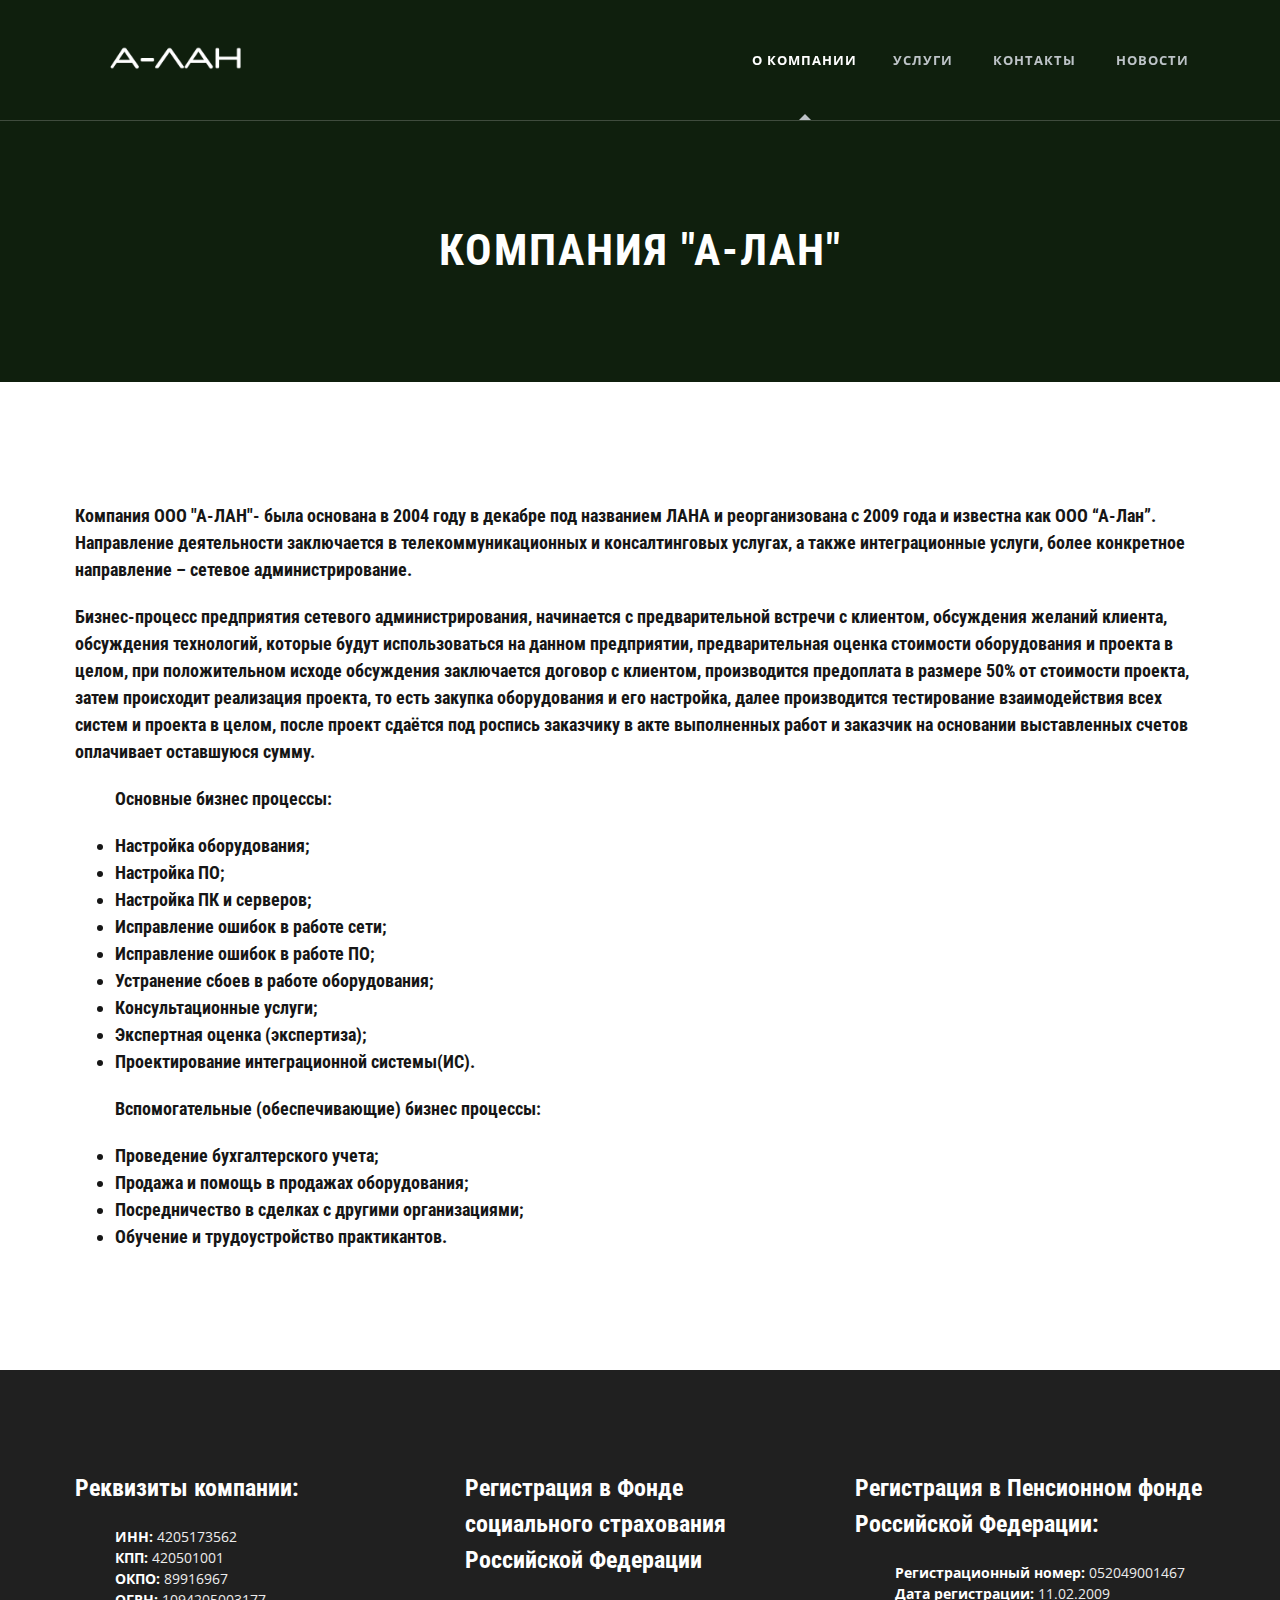
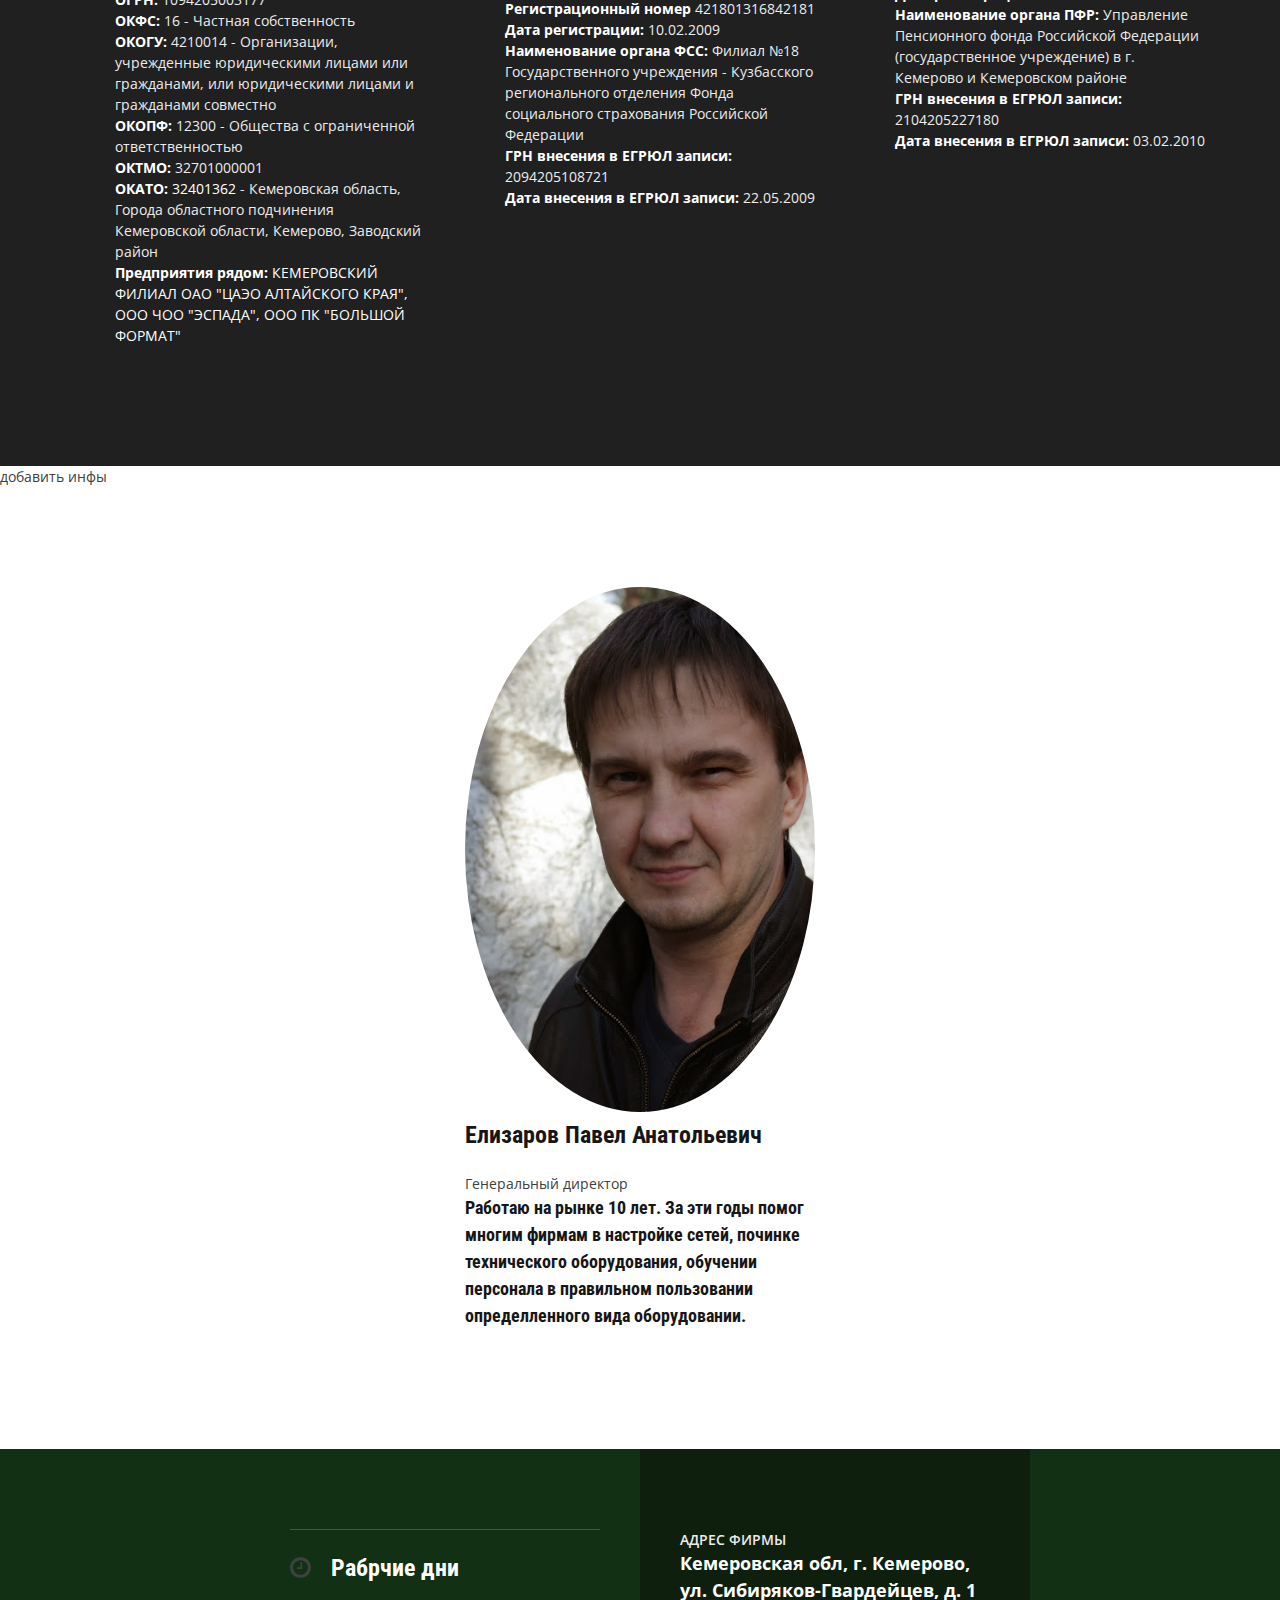
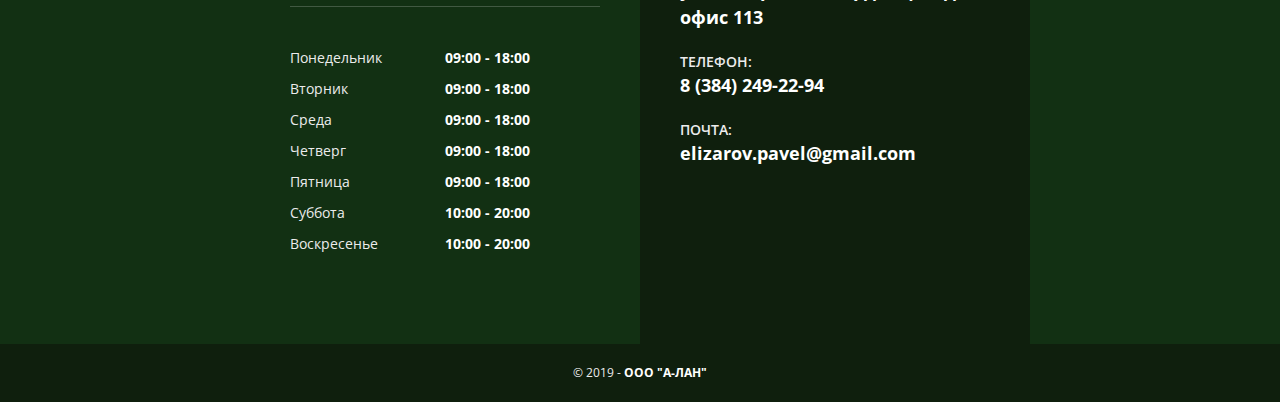
==== about-us-1.html @ 25e59c01 "init commit" ====
<!DOCTYPE html>
<html lang="en-US">
    <head>	
	
        <meta charset="utf-8">
        <title>О компании</title>
        <meta name="description" content="">
        <meta name="viewport" content="width=device-width, initial-scale=1.0, maximum-scale=1.0">
        <link rel="shortcut icon" href="favicon.ico">
        <link rel="stylesheet" href="css/main.css">
    </head>
    <body>
		
        <div class="wrapper">

            <!-- ============ Главный заголовок - СТАРТ ============ -->

            <header id="master-header">
                <div class="top-header">
                    
                    <div class="container">

                        <h1 id="logo">
                            <a href="index.html">
                                <img src="img/logo.png" alt="А-ЛАН">
                            </a>
                        </h1>

                        <!-- ============ Главная навигация - СТАРТ ============ -->

                        <a id="nav-toggle" href="#"><span></span></a>
                        <nav id="nav-menu">
                            <ul>
                                <li class="selected"><a href="about-us-1.html">О компании</a>
                                <li><a href="faq.html">Услуги</a></li>
                                <li><a href="contacts.html">Контакты</a></li>
                                <li><a href="blog.html">Новости</a></li>
                            </ul>
                        </nav>

                        <!-- ============ Главная навигация - КОНЕЦ ============ -->

                    </div>
                </div>

                <h2 id="page-title">Компания "А-ЛАН"</h2>
            </header>

            <!-- ============ Главный заголовок - КОНЕЦ ============ -->

            <div id="main">


                <!-- ============ О нас - СТАРТ ============ -->

                <div class="section">

                    <div class="content container">

                       

                        <p><h6><strong>Компания ООО "А-ЛАН"</strong>- была основана в 2004 году в декабре под названием ЛАНА и реорганизована с 2009 года и известна как ООО “А-Лан”. Направление деятельности заключается в телекоммуникационных и консалтинговых услугах, а также интеграционные услуги, более конкретное направление – сетевое администрирование.<h6></p>

                        <p>Бизнес-процесс предприятия сетевого администрирования, начинается с предварительной встречи с клиентом, обсуждения желаний клиента, обсуждения технологий, которые будут использоваться на данном предприятии, предварительная оценка стоимости оборудования и проекта в целом, при положительном исходе обсуждения заключается договор с клиентом, производится предоплата в размере 50% от стоимости проекта, затем происходит реализация проекта, то есть  закупка оборудования и его настройка, далее производится тестирование взаимодействия всех систем и проекта в целом, после проект сдаётся под роспись заказчику в акте выполненных работ и заказчик на основании выставленных счетов оплачивает оставшуюся сумму.
							
							<ul>
							<p>Основные бизнес процессы:</p>
							<li>Настройка оборудования;</li>
							<li>Настройка ПО;</li>
							<li>Настройка ПК и серверов;</li>
							<li>Исправление ошибок в работе сети;</li>
							<li>Исправление ошибок в работе ПО;</li>
							<li>Устранение сбоев в работе оборудования;</li>
							<li>Консультационные услуги;</li>
							<li>Экспертная оценка (экспертиза);</li>
							<li>Проектирование интеграционной системы(ИС).</li>
							</ul>
							<ul>
							<p>Вспомогательные (обеспечивающие) бизнес процессы:</p>
							<li>Проведение бухгалтерского учета;</li>
							<li>Продажа и помощь в продажах оборудования;</li>
							<li>Посредничество в сделках с другими организациями;</li>
							<li>Обучение и трудоустройство практикантов.</li>
							</ul>
						</p>

                    </div>

                </div>

                <!-- ============ О нас - КОНЕЦ ============ -->

                <!-- ============ Другая информация - СТАРТ ============ -->

                <div class="section dark">

                    <div class="content container">

                        <div class="row">
                            <div class="col-md-4 bg-glyph diamond">
                                <h3>Реквизиты компании:</h3>
								<ul  style = "list-style-type:none">
								<li><strong>ИНН:</strong> 4205173562</li>
								<li><strong>КПП:</strong> 420501001</li>
								<li><span title='Общероссийский Классификатор Предприятий и Организаций'><strong>ОКПО:</strong></span> 89916967</li>
								<li><span title='Основной государственный регистрационный номер'><strong>ОГРН:</strong></span> 1094205003177</li>
								<li><span title='Общероссийский классификатор форм собственности'><strong>ОКФС:</strong></span> 16 - Частная собственность</li>
								<li><i title='Общероссийский классификатор органов государственной власти и управления'><strong>ОКОГУ:</strong></i> 4210014 - Организации, учрежденные юридическими лицами или гражданами, или юридическими лицами и гражданами совместно</li>
								<li><i title='Общероссийский классификатор организационно-правовых форм'><strong>ОКОПФ:</strong></i> 12300 - Общества с ограниченной ответственностью</li>
								<li><i title='Общероссийский классификатор территорий муниципальных образований'><strong>ОКТМО:</strong></i> 32701000001</li>
								<li><span title='Общероссийский классификатор объектов административно-территориального деления'><strong>ОКАТО:</strong></span> <a href="https://www.list-org.com/list?okato=32401362">32401362</a> - Кемеровская область, Города областного подчинения Кемеровской области, Кемерово, Заводский район</li>
								<li><strong>Предприятия рядом:</strong> <a href="https://www.list-org.com/company/4552269">КЕМЕРОВСКИЙ ФИЛИАЛ ОАО "ЦАЭО АЛТАЙСКОГО КРАЯ", ООО ЧОО "ЭСПАДА", ООО ПК "БОЛЬШОЙ ФОРМАТ"</a></li>
								</ul>
                            </div>
                            <div class="col-md-4 bg-glyph arrows">
                                <h3>Регистрация в Фонде социального страхования Российской Федерации</h3>
                                <ul  style = "list-style-type:none">
								<li><strong>Регистрационный номер</strong> 421801316842181</li>
								<li><strong>Дата регистрации:</strong> 10.02.2009</li>
								<li><strong>Наименование органа ФСС:</strong> Филиал №18 Государственного учреждения - Кузбасского регионального отделения Фонда социального страхования Российской Федерации</li>
								<li><strong>ГРН внесения в ЕГРЮЛ записи:</strong> 2094205108721</li>
								<li><strong>Дата внесения в ЕГРЮЛ записи:</strong> 22.05.2009</li>
								</ul>
                            </div>
                            <div class="col-md-4 bg-glyph bones">
                                <h3>Регистрация в Пенсионном фонде Российской Федерации:</h3>
                                <ul  style = "list-style-type:none">
								<li><strong>Регистрационный номер:</strong> 052049001467</li>
								<li><strong>Дата регистрации:</strong> 11.02.2009</li>
								<li><strong>Наименование органа ПФР:</strong> Управление Пенсионного фонда Российской Федерации (государственное учреждение) в г. Кемерово и Кемеровском районе</li>
								<li><strong>ГРН внесения в ЕГРЮЛ записи:</strong> 2104205227180</li>
								<li><strong>Дата внесения в ЕГРЮЛ записи:</strong> 03.02.2010</li>
								</ul>
                            </div>
                        </div>

                    </div>

                </div>

                <!-- ============ Другая информация - КОНЕЦ ============ -->

                <!-- ============ Наши работники - СТАРТ ============ -->
				добавить инфы

                <div class="section">

                    <div class="content container">

                        <div class="row">
						
							<div class="col-md-4 artist">

                                <img class="rounded"  >

                                <h3 class="artist-name"></h3>
                                <div class="artist-role"></div>
                                <div class="artist-info"></div>

                            </div>

                            <div class="col-md-4 artist">

                                <img class="rounded" src="img/user1.jpg" alt="Tattoo Artist B">

                                <h3 class="artist-name">Елизаров Павел Анатольевич</h3>
                                <div class="artist-role">Генеральный директор</div>
                                <div class="artist-info"><h6>Работаю на рынке 10 лет. За эти годы помог многим фирмам в настройке сетей, починке технического оборудования, обучении персонала в правильном пользовании определленного вида оборудовании.<h6></div>
                            </div>
							
							<div class="col-md-4 artist">

                                <img class="rounded" >

                                <h3 class="artist-name"></h3>
                                <div class="artist-role"></div>
                                <div class="artist-info"></div>

                            </div>
							
                        </div>

                    </div>

                </div>
				

                <!-- ============ Наши работники - КОНЕЦ ============ -->

            </div>

            <!-- ============ Нижний колонтитул - СТАРТ ============ -->

            <footer class="dark">

                <div class="container">

                    <div class="row">

                        <div class="footer-col col-md-4 col-sm-6">

                            <h3 class="focus-title"><i class="fa fa-clock-o"></i>Рабрчие дни</h3>
                            <dl class="working-days">
                                <dt>Понедельник</dt>
                                <dd>09:00 - 18:00</dd>
                                <dt>Вторник</dt>
                                <dd>09:00 - 18:00</dd>
                                <dt>Среда</dt>
                                <dd>09:00 - 18:00</dd>
                                <dt>Четверг</dt>
                                <dd>09:00 - 18:00</dd>
                                <dt>Пятница</dt>
                                <dd>09:00 - 18:00</dd>
                                <dt>Суббота</dt>
                                <dd>10:00 - 20:00</dd>
                                <dt>Воскресенье</dt>
                                <dd>10:00 - 20:00</dd>
                            </dl>

                        </div>

                        <div class="footer-col footer-contacts col-md-4 col-sm-12">

                            <div class="contact-item"><span>АДРЕС ФИРМЫ</span> <strong>Кемеровская обл, г. Кемерово, ул. Сибиряков-Гвардейцев, д. 1 офис 113</strong></div>
                            <div class="contact-item"><span>ТЕЛЕФОН:</span> <strong>8 (384) 249-22-94</strong></div>
							<div class="contact-item"><span>ПОЧТА:</span><strong>elizarov.pavel@gmail.com</strong></div>
                            <!--<span class="contact"><i class="fa fa-envelope"></i>Email: <a href="mailto:email@domain.com"><strong>email@domain.com</strong></a></span>-->
                            <div class="contact-item">
							</div>

                        </div>

                    </div>

                </div>

                <div class="copyright">
                    &copy; 2019 - <strong>ООО "А-ЛАН"</strong>
                </div>

            </footer>
			
            <!-- ============ Нижний колонтитул - КОНЕЦ ============ -->
			
        </div>
		
        <script src="js/jquery.min.js"></script>
        <script src="js/common.js"></script>
        <script src="js/config.js"></script>
        <script src="js/main.js"></script>

    </body>
</html>
---- css/main.css ----
/*--------------------------------------------------------------
    ОГЛАВЛЕНИЕ:
----------------------------------------------------------------

    1.0 - Шрифты Google
    2.0 - Шрифт Awesome 4.4.0
    3.0 - Система Сетки Boostrap
    4.0 - Сброс
    5.0 - Вспомогательные Классы
    6.0 - Заголовки
    7.0 - Главный упаковщик
    8.0 - Главный заголовок
    9.0 - Главная Навигации
        9.1 - Мобильная навигация
    10.0 - Раздел
        10.1 - Заголовок раздела
    12.0 - Портфолио
        12.1 - Портфольные фильтры
    13.0 - Призыв к действию 
    14.0 - Журнал / Блог
        14.1 - События
    15.0 - боковая панель
    16.0 - нумерация страниц
    17.0 - Форма
        17.1 - Пользовательский флажок
        17.2 - Пользовательский переключатель
        17.3 - Пользовательский переключатель с изображением
        17.4 - Custom Dropdown
        17.5 - Форма сообщения
        17.6 - Загрузчик форм
    18,0 - нижний колонтитул
        18.1 - Рабочие дни
    19.0 - всплывающее окно
    20.0 - Google карта
    21.0 - Элементы
        21.1 - Разделитель
        21.2 - Подпись
        21.3 - Переключить
        21.4 - Вкладки
        21,5 - кнопка
        21.6 - Список значков
        21,7 - Веха
        21.8 - Слайдер Отзывы
    22.0 - загрузчик страниц
    23.0 - Фоны
        23.1 - Глиф Фоны
    24.0 - Темнй стиль
    25.0 - Анимация отказов
    26.0 - Медиа-запросы
    27.0 - Magnific Popup CSS
    28.0 - Flexslider CSS

--------------------------------------------------------------*/


/*--------------------------------------------------------------
    1.0 - Google шрифт
--------------------------------------------------------------*/

/* Roboto Condensed */
@import url(http://fonts.googleapis.com/css?family=Roboto+Condensed:300italic,400italic,700italic,700,300,400);

/* Open Sans */
@import url(http://fonts.googleapis.com/css?family=Open+Sans:300italic,400italic,600italic,700italic,800italic,700,300,600,800,400);

/*--------------------------------------------------------------
    2.0 - Font Awesome 4.4.0
--------------------------------------------------------------*/

@import url('font-awesome.min.css');

/*--------------------------------------------------------------
    3.0 - Boostrap Grid System
--------------------------------------------------------------*/

@import url('bootstrap.min.css');

/*--------------------------------------------------------------
    4.0 - Reset
--------------------------------------------------------------*/
*,
*:before,
*:after {
  -moz-box-sizing: border-box;
  -webkit-box-sizing: border-box;
  box-sizing: border-box;
}

html, body, div, span, applet, object, iframe,
h1, h2, h3, h4, h5, h6, p, blockquote, pre,
a, abbr, acronym, address, big, cite, code,
del, dfn, em, img, ins, kbd, q, s, samp,
small, strike, strong, sub, sup, tt, var,
b, u, i, center,
dl, dt, dd, ol, ul, li,
fieldset, form, label, legend,
table, caption, tbody, tfoot, thead, tr, th, td,
article, aside, canvas, details, embed,
figure, figcaption, footer, header, hgroup,
menu, nav, output, ruby, section, summary,
time, mark, audio, video {
    margin: 0;
    padding: 0;
    border: 0;
    font: inherit;
    vertical-align: baseline;
}

article,
aside,
details,
figcaption,
figure,
footer,
header,
hgroup,
main,
nav,
section,
summary {
    display: block;
}

audio,
canvas,
video {
    display: inline-block;
}

audio:not([controls]) {
    display: none;
    height: 0;
}

[hidden] {
    display: none;
}

html,
button,
input,
select,
textarea {
    color: #404040;
}

html,
body {
    height: 100%
}

html {
    font-family: 'Open Sans', sans-serif;
    font-size: 100%;
    -ms-text-size-adjust: 100%;
    -webkit-text-size-adjust: 100%;
    text-rendering: optimizeLegibility;
    -webkit-font-smoothing: antialiased;
    -moz-osx-font-smoothing: grayscale;
}

body {
    font-size: 14px;
    line-height: 1.5;
}

body.open {
    overflow: hidden;
}

img {
    max-width: 100%;
}

textarea {
    resize: vertical;
}

b,
strong {
    color: #161616;
    font-weight: bold;
}

em {
    font-style: italic;
}

p {
    margin: 0 0 20px 0;
}

pre,
dl,
ol,
ul {
    margin: 20px 0;
}

dd {
    margin-left: 40px;
}

ol,
ul {
    padding-left: 40px;
}

q,
blockquote {
    quotes: none;
    margin: 20px 40px 20px 20px;
    padding-left: 20px;
    color: #161616;
    font-size: 16px;
    border-left: 5px solid #BDC3C7;
}

blockquote:before, blockquote:after,
q:before, q:after {
    content: '';
    content: none;
}

table {
    border-collapse: collapse;
    border-spacing: 0;
}

code,
kbd,
pre,
samp {
    font-family: monospace, serif;
}

pre {
    white-space: pre;
    white-space: pre-wrap;
    word-wrap: break-word;
}

small {
    font-size: 80%;
}

a {
    color: #161616;
    text-decoration: none;
    -webkit-transition: background 0.2s, color 0.2s, border-color 0.2s, padding 0.4s;
    -moz-transition: background 0.2s, color 0.2s, border-color 0.2s, padding 0.4s;
    -ms-transition: background 0.2s, color 0.2s, border-color 0.2s, padding 0.4s;
    -o-transition: background 0.2s, color 0.2s, border-color 0.2s, padding 0.4s;
    transition: background 0.2s, color 0.2s, border-color 0.2s, padding 0.4s;
}

a:hover {
    color: #404040;
}

a,
a:focus,
a:active,
a:hover {
    outline: 0;
}

a i {
    margin-right: 10px;
    -webkit-transition: color 0.2s;
    -moz-transition: color 0.2s;
    -ms-transition: color 0.2s;
    -o-transition: color 0.2s;
    transition: color 0.2s;
}

/*--------------------------------------------------------------
    5.0 - Helper Classes
--------------------------------------------------------------*/

.text-left {
  text-align: left;
}

.text-right {
  text-align: right;
}

.text-center {
  text-align: center;
}

.text-justify {
  text-align: justify;
}

.text-nowrap {
  white-space: nowrap;
}

.text-lowercase {
  text-transform: lowercase;
}

.text-uppercase {
  text-transform: uppercase;
}

.text-capitalize {
  text-transform: capitalize;
}

.align-left {
    display: inline-block;
    float: left;
    margin-right: 20px;
}

.align-right {
    display: inline-block;
    float: right;
    margin-left: 20px;
}

.align-center {
    clear: both;
    display: block;
    margin: 0 auto;
}

.rounded {
    border-radius: 50%;
}

.no-margin {
    margin-top: 0 !important;
    margin-bottom: 0 !important;
}

.no-padding {
    padding-top: 0 !important;
    padding-bottom: 0 !important;
}

.clear:before,
.clear:after {
    content: '';
    display: table;
}

.clear:after {
    clear: both;
}

/*--------------------------------------------------------------
    6.0 - Headings
--------------------------------------------------------------*/

h1,
h2,
h3,
h4,
h5,
h6 {
    margin-bottom: 20px;
    color: #161616;
    font-family: 'Roboto Condensed', sans-serif;
    font-weight: bold;
}

h1 {
    font-size: 34px;
    line-height: 1.3;
}

h2 {
    font-size: 28px;
    line-height: 1.4;
}

h3 {
    font-size: 24px;
}

h4 {
    font-size: 22px;
}

h5 {
    font-size: 20px;
}

h6 {
    font-size: 18px;
}

h1 span,
h2 span,
h3 span,
h4 span,
h5 span {
    font-weight: 300;
}

h1 i,
h2 i,
h3 i,
h4 i,
h5 i,
h6 i {
    margin-right: 20px;
    color: #BDC3C7;
    font-weight: normal;
}

.focus-title {
    margin-top: 40px;
    margin-bottom: 40px;
    padding: 20px 0;
    border-top: 1px solid #eeeeee;
    border-bottom: 1px solid #eeeeee;
}

.focus-title:first-child {
    margin-top: 0;
}

/*--------------------------------------------------------------
    7.0 - Main Wrapper
--------------------------------------------------------------*/

.wrapper {
    height: 100%;
}

/*--------------------------------------------------------------
    8.0 - Main Header
--------------------------------------------------------------*/

#master-header {
    position: relative;
    background-color: #0f1f0d;
    text-align: center;
    z-index: 10;
}

#master-header * {
    color: #ffffff;
}

#master-header.full-screen {
    height: 100%
}

.top-header {
    position: fixed;
    top: 0;
    left: 0;
    width: 100%;
    border-bottom: 1px solid rgba(255,255,255,0.2);
    z-index: 1;
}

.sticky .top-header {
    background-color: #0f1f0d;
    border: 0;
    box-shadow: 0 3px 3px rgba(0,0,0,0.3);
    -webkit-transition: background 0.4s;
    -moz-transition: background 0.4s;
    -ms-transition: background 0.4s;
    -o-transition: background 0.4s;
    transition: background 0.4s;
}

.top-header > .container  {
    position: relative;
    height: 120px;
    line-height: 120px;
    -webkit-transition: height 0.6s, line-height 0.6s;
    -moz-transition: height 0.6s, line-height 0.6s;
    -ms-transition: height 0.6s, line-height 0.6s;
    -o-transition: height 0.6s, line-height 0.6s;
    transition: height 0.6s, line-height 0.6s;
}

.sticky .top-header > .container  {
    height: 80px;
    line-height: 80px;
}

#brand {
    position: absolute;
    top: 50%;
    left: 0;
    padding: 40px;
    width: 100%;
    -webkit-transform: translateY(-50%);
    -moz-transform: translateY(-50%);
    -ms-transform: translateY(-50%);
    -o-transform: translateY(-50%);
    transform: translateY(-50%);
}

#logo {
    float: left;
    margin: 30px 0;
    height: 60px;
    line-height: 1;
    -webkit-transition: margin 0.6s, height 0.6s;
    -moz-transition: margin 0.6s, height 0.6s;
    -ms-transition: margin 0.6s, height 0.6s;
    -o-transition: margin 0.6s, height 0.6s;
    transition: margin 0.6s, height 0.6s;
}

.sticky #logo {
    margin: 15px 0;
    height: 50px;
}

.full-screen #logo,
.sticky .full-screen #logo {
    float: none;
    margin: 0;
    height: auto;
}

#logo * {
    height: 100%;
}

.full-screen #logo * {
    height: auto;
}

#brand .info {
    display: inline-block;
    margin-top: 40px;
    padding-top: 40px;
    border-top: 1px solid rgba(255,255,255,0.2);
}

#brand .info > * {
    display: inline-block;
    vertical-align: middle;
}

#brand .info span {
    margin: 0 20px;
    font-weight: 700;
    font-size: 13px;
    letter-spacing: 2px;
    text-transform: uppercase;
}

#page-title {
    margin-bottom: 0;
    padding: 220px 20px 100px 20px;
    font-size: 44px;
    font-weight: bold;
    letter-spacing: 2px;
    text-transform: uppercase;
    background-repeat: no-repeat;
    background-position: center 160px;
}

.header-meta {
    position: relative;
    top: -50px;
    padding: 50px 20px 0 20px;
    font-size: 20px;
}

.header-meta:before {
    position: absolute;
    top: 0;
    left: 50%;
    margin-left: -50px;
    width: 100px;
    height: 1px;
    background-color: rgba(255,255,255,0.2);
    content: '';
}

#master-header .btn {
    position: absolute;
    bottom: 0;
    left: 50%;
    -webkit-transform: translateX(-50%) translateY(50%);
    -moz-transform: translateX(-50%) translateY(50%);
    -ms-transform: translateX(-50%) translateY(50%);
    -o-transform: translateX(-50%) translateY(50%);
    transform: translateX(-50%) translateY(50%);
}

#media-container {
    position: absolute;
    top: 0;
    right: 0;
    bottom: 0;
    left: 0;
    overflow: hidden;
    z-index: -101;
}

#video-background {
    position: absolute;
    top: 50%;
    left: 50%;
    min-width: 100%;
    min-height: 100%;
    width: auto;
    height: auto;
    -webkit-transform: translateX(-50%) translateY(-50%);
    transform: translateX(-50%) translateY(-50%);
    background-size: cover;
}

/*--------------------------------------------------------------
    9.0 - Main Navigation
--------------------------------------------------------------*/

#nav-menu {
    float: right;
    text-transform: uppercase;
    -webkit-transition: padding 0.4s;
    -moz-transition: padding 0.4s;
    -ms-transition: padding 0.4s;
    -o-transition: padding 0.4s;
    transition: padding 0.4s;
    -webkit-transform: translateZ(0);
}

.full-screen #nav-menu {
    float: none;
}

#nav-menu ul {
    list-style: none;
    margin: 0;
    padding: 0;
}

#nav-menu li {
    position: relative;
}

#nav-menu > ul > li {
    display: inline-block;
    margin-right: -4px;
}

#nav-menu ul a {
    position: relative;
    display: block;
    padding: 0 20px;
    color: #BDC3C7;
    font-size: 13px;
    font-weight: 700;
    letter-spacing: 1px;
}

#nav-menu li.selected > a,
#nav-menu ul a:hover {
    color: #ffffff;
}

#nav-menu > ul > li.selected > a:after,
#nav-menu ul a:hover:after {
    position: absolute;
    bottom: 0;
    left: 50%;
    margin-left: -6px;
    width: 0;
    height: 0;
    border-style: solid;
    border-width: 0 6px 6px 6px;
    border-color: transparent;
    content: '';
    z-index: -1;
}

#nav-menu > ul > li.selected > a:after{
    border-bottom-color: #BDC3C7;
}

#nav-menu ul a:hover:after {
   border-bottom-color: #ffffff;
}

#nav-menu ul ul li {
    width: 250px;
}

#nav-menu ul ul a {
    padding: 15px 20px;
    color: #404040;
    font-size: 12px;
    font-weight: 600;
    line-height: 1.5;
    text-transform: uppercase;
}

#nav-menu ul ul a:before {
    margin-right: 10px;
    font-family: 'FontAwesome';
    content: '\f105';
    color: #404040;
}

#nav-menu > ul > li li.selected a,
#nav-menu ul ul a:hover {
    background-color: #161616;
}

#nav-menu ul ul {
    position: absolute;
    text-align: left;
    visibility: hidden;
    opacity: 0;
    box-shadow: 0 0 5px rgba(0,0,0,0.3);
    -webkit-transition: opacity 0.2s, top 0.4s, visibility 0s linear 0.4s;
    -moz-transition: opacity 0.2s, top 0.4s, visibility 0s linear 0.4s;
    -ms-transition: opacity 0.2s, top 0.4s, visibility 0s linear 0.4s;
    -o-transition: opacity 0.2s, top 0.4s, visibility 0s linear 0.4s;
    transition: opacity 0.2s, top 0.4s, visibility 0s linear 0.4s;
}

#nav-menu li:hover > ul {
    visibility: visible;
    opacity: 1;
    -webkit-transition: opacity 0.4s, top 0.4s;
    -moz-transition: opacity 0.4s, top 0.4s;
    -ms-transition: opacity 0.4s, top 0.4s;
    -o-transition: opacity 0.4s, top 0.4s;
    transition: opacity 0.4s, top 0.4s;
}

#nav-menu > ul > li > ul {
    top: 75%;
    left: 0;
    background-color: #ffffff;
}

#nav-menu > ul > li:last-child > ul {
    left: auto;
    right: 0;
}

#nav-menu > ul > li:hover > ul {
    top: 90%;
}

#nav-menu ul ul ul {
    top: -20px;
    left: 100%;
    background-color: #BDC3C7;
}

#nav-menu > ul > li:last-child ul ul,
#nav-menu > ul > li:nth-last-child(2) ul ul {
    left: -100%;
}

#nav-menu ul ul li:hover ul {
    top: 0;
}

#nav-menu.mobile ul ul {
    display: none;
}

#nav-menu i {
    color: inherit;
}

#nav-menu > ul > li > a i {
    background-color: #161616;
    padding: 5px 7px;
}

/*--------------------------------------------------------------
    9.1 - Mobile Navigation
--------------------------------------------------------------

 #nav-toggle {
    display: none;
    position: fixed;
    top: 40px;
    right: 40px;
    width: 40px;
    height: 40px;
    background-color: #111111;
    z-index: 1;
    border-radius: 2px;
    cursor: pointer;
    -webkit-transition: top 0.6s, right 0.4s;
    -moz-transition: top 0.6s, right 0.4s;
    -ms-transition: top 0.6s, right 0.4s;
    -o-transition: top 0.6s, right 0.4s;
    transition: top 0.6s, right 0.4s;
}

.sticky #nav-toggle {
    top: 20px;
}

.open #nav-toggle {
    right: 400px;
    background-color: #161616;
    border-radius: 2px 0 0 2px;
}

#nav-toggle:hover {
    background-color: #161616;
}

#nav-toggle span,
#nav-toggle span:before,
#nav-toggle span:after {
    display: block;
    position: absolute;
    height: 2px;
    width: 20px;
    background-color: #ffffff;
    content: '';
    cursor: pointer;
}

#nav-toggle span {
    top: 19px;
    left: 10px;
}

#nav-toggle span:before {
    top: -6px;
}

#nav-toggle span:after {
    bottom: -6px;
}

#nav-toggle span,
#nav-toggle span:before,
#nav-toggle span:after {
    -webkit-transition: all 0.4s;
    -moz-transition: all 0.4s;
    -ms-transition: all 0.4s;
    -o-transition: all 0.4s;
    transition: all 0.4s;
}

.open #nav-toggle span {
    background-color: transparent;
}

.open #nav-toggle span:before,
.open #nav-toggle span:after {
    top: 0;
}

.open #nav-toggle span:before {
    -webkit-transform: rotate(45deg);
    -moz-transform: rotate(45deg);
    -ms-transform: rotate(45deg);
    -o-transform: rotate(45deg);
    transform: rotate(45deg);
}

.open #nav-toggle span:after {
    top: 5px;
    -webkit-transform: translateY(-5px) rotate(-45deg);
    -moz-transform: translateY(-5px) rotate(-45deg);
    -ms-transform: translateY(-5px) rotate(-45deg);
    -o-transform: translateY(-5px) rotate(-45deg);
    transform: translateY(-5px) rotate(-45deg);
}*/

/*--------------------------------------------------------------
    10.0 - Section
--------------------------------------------------------------*/

.section {
    padding: 100px 0;
}

/*--------------------------------------------------------------
    10.1 - Section Title
--------------------------------------------------------------*/

.section-title {
    margin: -80px 0 80px 0;
    padding: 80px 0;
    text-align: center;
    text-transform: uppercase;
    border-top: 1px solid #eeeeee;
    border-bottom: 1px solid #eeeeee;
}

.section-title h2 {
    margin-bottom: 0;
    padding: 0 20px;
    font-size: 34px;
    letter-spacing: 2px;
    font-weight: 900;
}

.section-title.transparent {
    background-color: transparent !important;
}



/*--------------------------------------------------------------
    12.0 - Portfolio
--------------------------------------------------------------*/

.work {
    padding: 10px;
}

.work img {
    display: block;
}

.work-thumb {
    position: relative;
    overflow: hidden;
}

.work-thumb:hover {
    -webkit-filter: grayscale(1);
    filter: grayscale(1);
}

.work-thumb:before {
    position: absolute;
    top: 0;
    left: 0;
    width: 100%;
    height: 100%;
    background-color: #ffffff;
    opacity: 0;
    content: '';
    -webkit-transition: opacity 0.4s;
    -moz-transition: opacity 0.4s;
    -ms-transition: opacity 0.4s;
    -o-transition: opacity 0.4s;
    transition: opacity 0.4s;
}

.work-thumb:hover:before {
    opacity: 0.2;
}

.thumb-links {
    position: absolute;
    top: 50%;
    left: 0;
    right: 0;
    margin-top: -20px;
    height: 40px;
    text-align: center;
    visibility: hidden;
    opacity: 0;
    -webkit-transition: opacity 0.4s, visibility 0s linear 0.4s;
    -moz-transition: opacity 0.4s, visibility 0s linear 0.4s;
    -ms-transition: opacity 0.4s, visibility 0s linear 0.4s;
    -o-transition: opacity 0.4s, visibility 0s linear 0.4s;
    transition: opacity 0.4s, visibility 0s linear 0.4s;
}

.work-thumb a {
    display: inline-block;
    margin-left: 16px;
    width: 40px;
    height: 40px;
    line-height: 40px;
    color: #ffffff;
    background-color: #161616;
    text-align: center;
    border-radius: 2px;
}

.work-thumb a:first-child {
    margin: 0;
}

.work-thumb a:hover {
    background-color: #000000;
}

.work-thumb:hover .thumb-links {
    visibility: visible;
    opacity: 1;
    -webkit-transition: opacity 0.4s;
    -moz-transition: opacity 0.4s;
    -ms-transition: opacity 0.4s;
    -o-transition: opacity 0.4s;
    transition: opacity 0.4s;
}

.work-thumb a:before {
    font-family: 'Fontawesome';
}

.zoom {
    margin-left: -60px;
}

.zoom:before {
    content: '\f002';
}

.info-link {
    margin-left: 20px;
}

.info-link:before {
    content: '\f141';
}

.opened .info-link:before {
    content: '\f00d';
}

.info-work {
    position: relative;
    display: none;
    opacity: 0;
    padding: 40px;
    border: 1px solid #eeeeee;
    font-size: 13px;
    overflow: hidden;
    transition: opacity 0.4s linear 0.4s;
}

.opened .info-work {
    opacity: 1;
}

.info-work .name {
    color: #161616;
    font-size: 13px;
    font-weight: bold;
}

.info-work .name small {
    font-weight: normal;
}

.info-work.testimonial:before {
    display: block;
    margin-bottom: 10px;
    color: #BDC3C7;
    font-family: 'FontAwesome';
    content: '\f10d';
}

/*--------------------------------------------------------------
    12.1 - Portfolio Filters
--------------------------------------------------------------*/

.filters {
    margin: 0 10px 30px;
    text-align: center;
}

.filters a {
    display: inline-block;
    margin: 0 1px 40px 5px;
}

.filters img {
    width: 100px;
}

.filters.by-artists a {
    margin-right: 40px;
    text-align: center;
    font-weight: 700;
    vertical-align: top;
    opacity: 0.4;
    -webkit-transition: opacity 0.4s;
    -moz-transition: opacity 0.4s;
    -ms-transition: opacity 0.4s;
    -o-transition: opacity 0.4s;
    transition: opacity 0.4s;
}

.filters.by-artists a:hover,
.filters.by-artists a.light,
.filters.by-artists a.all {
    opacity: 1;
}

.filters.by-artists a.all {
    width: 98px;
    height: 98px;
    line-height: 98px;
    border: 1px solid #cccccc;
}

.filters.by-artists span {
    display: block;
    margin-top: 10px;
    text-align: center;
}

/*--------------------------------------------------------------
    13.0 - Call to Action
--------------------------------------------------------------*/

.cta {
    position: relative;
    padding: 80px 20px;
    text-align: center;
}

.cta h2 {
    font-size: 48px;
    line-height: 1.2;
}

.cta-info {
    font-size: 20px;
}

.cta .btn {
    margin-top: 40px;
}

/*--------------------------------------------------------------
    14.0 - Journal/Blog
--------------------------------------------------------------*/

.post {
    margin-bottom: 40px;
    padding-bottom: 20px;
    border-bottom: 1px solid #eeeeee;
}

.post:last-child {
    margin-bottom: 0;
    padding-bottom: 0;
    border-bottom: 0;
}

.thumb {
    display: block;
    margin-bottom: 20px;
}

.post-meta {
    font-size: 13px;
}

.post-meta span {
    display: inline-block;
    margin: 0 20px 10px 0;
}

.post-meta span:before {
    margin-right: 10px;
    font-family: 'FontAwesome';
}

.post-meta span.date:before {
    content: '\f073';
}

.post-meta span.author:before {
    content: '\f040';
}

.post-meta span.category:before {
    content: '\f097';
}

.post-content {
    margin-bottom: 40px;
    padding-bottom: 40px;
    border-bottom: 1px solid #eeeeee;
}

.author-box {
    margin-top: 40px;
    padding-top: 40px;
    border-top: 1px solid #eeeeee;
}

.author-box img {
    display: block;
    float: left;
    margin-right: 40px;
    width: 100px;
}

.info-author {
    padding-left: 140px;
    font-size: 13px;
}

.info-author h4 {
    margin-bottom: 10px;
}

/*--------------------------------------------------------------
    14.1 - Events
--------------------------------------------------------------*/

.event .post-title:before {
    font-family: 'FontAwesome';
    content: '\f08d';
    margin-right: 20px;
    color: #404040;
}

.course .post-title:before {
    content: '\f19d';
}

.event dl.meta,
.event dt,
.event dd {
    margin: 0;
}

.event dl.meta {
    margin-bottom: 20px;
    overflow: hidden;
}

.event dl.meta i {
    margin-right: 5px;
}

.event dl.meta dt,
.event dl.meta dd {
    float: left;
}

.event dl.meta dt {
    margin-right: 10px;
}

.event dl.meta dd {
    margin-right: 20px;
    color: #161616;
    font-weight: 700;
}

/*--------------------------------------------------------------
    15.0 - Sidebar
--------------------------------------------------------------*/

.widget {
    margin-bottom: 40px;
}

.widget h3 {
    font-size: 20px;
}

.widget ul {
    list-style: none;
    padding: 0;
    margin: 0;
}

.widget li {
    position: relative;
    margin-bottom: 20px;
    padding-left: 20px;
}

.widget li:before {
    position: absolute;
    top: 0;
    left: 0;
    margin-right: 10px;
    width: 20px;
    font-family: 'FontAwesome';
    content: '\f105';
}

ul.tags {
    padding: 0;
    margin: 0;
}

ul.tags li {
    display: inline-block;
    margin: 0 6px 10px 0;
    padding: 0;
}

ul.tags li:before {
    display: none;
}

ul.tags li a {
    display: block;
    padding: 5px 10px;
    background-color: #BDC3C7;
    font-size: 13px;
    border-radius: 2px;
}

ul.tags li a:before {
    margin-right: 5px;
    font-family: 'FontAwesome';
    content: '\f02b';
}

ul.tags li a:hover {
    color: #ffffff;
    background-color: #161616;
}

/*--------------------------------------------------------------
    16.0 - Pagination
--------------------------------------------------------------*/

.pagination {
    float: right;
    list-style: none;
    margin: 40px 0 0;
    padding: 0;
    overflow: hidden;
}

.pagination li {
    float: left;
    margin-right: 5px;
}

.pagination li a {
    display: block;
    width: 40px;
    height: 40px;
    line-height: 40px;
    background-color: #BDC3C7;
    text-align: center;
    border-radius: 2px;
}
.pagination li a.this,
.pagination li a:hover {
    color: #ffffff;
    background-color: #161616;
}

.pagination a i {
    margin-right: 0;
}


/*--------------------------------------------------------------
    17.0 - Form
--------------------------------------------------------------*/

form label,
form .label {
    display: block;
    margin-bottom: 20px;
}

input,
textarea {
    margin-top: 20px;
    font-family: 'Open Sans', sans-serif;
    font-size: 14px;
    font-weight: 600;
    border: 1px solid #cccccc;
    outline: none;
    -webkit-transition: border-color 0.2s;
    -moz-transition: border-color 0.2s;
    -ms-transition: border-color 0.2s;
    -o-transition: border-color 0.2s;
    transition: border-color 0.2s;
}

input[type="text"],
textarea {
    padding: 10px;
    width: 100%;
}

input[type="text"]:focus,
textarea:focus {
    border-color: #161616;
}

input[type="checkbox"] {
    display: none;
}

textarea {
    margin-top: 20px;
    height: 200px;
}

input.submit {
    width: auto;
    line-height: 1.5;
    cursor: pointer;
    border-radius: 2px;
    -webkit-appearance: button;
}

select,
.hidden-field {
    display: none;
}

.hidden-field.show {
    display: block;
}

/*--------------------------------------------------------------
    17.1 - Custom Checkbox
--------------------------------------------------------------*/

.checkbox-replacer {
    position: relative;
    display: inline-block;
    margin-right: 10px;
    width: 20px;
    height: 20px;
    text-align: center;
    vertical-align: top;
    border: 1px solid #cccccc;
    cursor: pointer;
}

.checkbox-replacer:before {
    position: absolute;
    top: 0;
    left: 0;
    width: inherit;
    height: inherit;
    color: transparent;
    font-family: 'FontAwesome';
    content: '\f00c';
}

.checkbox-replacer:hover:before {
    color: #BDC3C7;
}

input[type=checkbox]:checked + .checkbox-replacer:before {
    color: inherit;
}

/*--------------------------------------------------------------
    17.2 - Custom Radio Button
--------------------------------------------------------------*/

.radio > strong {
    display: block;
    margin-bottom: 20px;
}

.radio label {
    display: inline-block;
    margin-right: 40px;
    text-align: center;
    cursor: pointer;
}

.radio-replacer {
    position: relative;
    margin-right: 10px;
    width: 18px;
    height: 18px;
    background-color: transparent;
    border: 1px solid #cccccc;
    border-radius: 50%;
}

.radio-replacer:hover {
    border-color: #161616;
}

input[type=radio]:checked + .radio-replacer {
    background-color: #161616;
}

.radio-replacer:before {
    position: absolute;
    top: -4px;
    left: -4px;
    width: 24px;
    height: 24px;
    content: '';
    border: 1px solid #cccccc;
    border-radius: 50%;
}

/*--------------------------------------------------------------
    17.3 - Custom Radio Button with Image
--------------------------------------------------------------*/

.radio img {
    display: block;
    margin: 0 auto 10px auto;
    width: 100px;
    border-radius: 50%;
    cursor: pointer;
}

.radio label span {
    display: inline-block;
    vertical-align: middle;
    font-weight: 600;
}

.radio label > input {
    display: none;
}

.radio.image-radio label > span {
    display: block;
    opacity: 0.4;
}

.radio.image-radio label > span > span {
    position: relative;
    display: inline-block;
    padding: 7px 15px;
    font-weight: 700;
}

.radio.image-radio label > span:hover,
.radio.image-radio label input:checked + span {
    opacity: 1;
    -webkit-transition: opacity 0.2s;
    -moz-transition: opacity 0.2s;
    -ms-transition: opacity 0.2s;
    -o-transition: opacity 0.2s;
    transition: opacity 0.2s;
}

.radio.image-radio label input:checked + span > span {
    color: #ffffff;
    background-color: #161616;
}

.radio.image-radio label input:checked + span > span:before {
    position: absolute;
    top: -6px;
    left: 50%;
    margin-left: -6px;
    width: 0;
    height: 0;
    border-style: solid;
    border-width: 0 6px 6px 6px;
    border-color: transparent transparent #161616 transparent;
    content: '';
}

/*--------------------------------------------------------------
    17.4 - Custom Dropdown
--------------------------------------------------------------*/

.select-replacer {
    list-style: none;
    margin: 20px 0 0;
    padding: 0;
    font-weight: 600;
}

.select-replacer li {
    position: relative;
    margin-top: -1px;
    padding: 10px;
    border: 1px solid #cccccc;
    cursor: pointer;
}

.select-replacer li:hover {
    border-color: #161616;
    z-index: 1;
}

.select-replacer li:first-child:after {
    position: absolute;
    top: 10px;
    right: 10px;
    font-size: 12px;
    font-family: 'FontAwesome';
    content: '\f078';
    color: #BDC3C7;
}

.select-replacer.open li:first-child:after {
    content: '\f077';
}

/*--------------------------------------------------------------
    17.5 - Form Message
--------------------------------------------------------------*/

.form-msg {
    position: fixed;
    top: 0;
    left: 0;
    width: 100%;
    height: 100%;
    color: #ffffff;
    background-color: rgba(0,0,0,0.95);
    z-index: 1100;
}

.form-msg span {
    position: absolute;
    top: 50%;
    left: 50%;
    padding: 40px 80px;
    color: #ffffff;
    font-size: 20px;
    font-weight: 700;
    text-align: center;
    box-shadow: 0 0 20px rgba(0,0,0,0.4);
    -webkit-transform: translateX(-50%) translateY(-50%);
    -moz-transform: translateX(-50%) translateY(-50%);
    -ms-transform: translateX(-50%) translateY(-50%);
    -o-transform: translateX(-50%) translateY(-50%);
    transform: translateX(-50%) translateY(-50%);
}

.form-msg.fail span {
    background-color: #CF000F;
}

.form-msg.duplicate span {
    background-color: #e67e22;
}

.form-msg.success span {
    background-color: #27ae60;
}

.form-msg span:before {
    position: absolute;
    top: -60px;
    left: 0;
    width: 100%;
    line-height: 40px;
    font-size: 40px;
    text-align: center;
    content: '\0021';   /* exclamation point */
}

.form-msg.fail span:before {
    color: #CF000F;
}

.form-msg.duplicate span:before {
    color: #e67e22;
}

.form-msg.success span:before {
    color: #27ae60;
    font-family: 'FontAwesome';
    content: '\f00c';
}

.form-msg a {
    position: absolute;
    top: 40px;
    right: 40px;
    width: 30px;
    height: 30px;
}

.form-msg a:before,
.form-msg a:after {
    position: absolute;
    top: 0;
    width: 42px;
    height: 1px;
    background-color: #ffffff;
    content: '';
    -webkit-transform-origin: 0 0;
    -moz-transform-origin: 0 0;
    -ms-transform-origin: 0 0;
    -o-transform-origin: 0 0;
    transform-origin: 0 0;
}

.form-msg a:before {
    left: 0px;
    -webkit-transform: rotate(45deg);
    -moz-transform: rotate(45deg);
    -ms-transform: rotate(45deg);
    -o-transform: rotate(45deg);
    transform: rotate(45deg);

}

.form-msg a:after {
    left: 30px;
    -webkit-transform: rotate(135deg);
    -moz-transform: rotate(135deg);
    -ms-transform: rotate(135deg);
    -o-transform: rotate(135deg);
    transform: rotate(135deg);
}

/*--------------------------------------------------------------
    17.6 - Form Loader
--------------------------------------------------------------*/

.form-loader {
    display: inline-block;
    margin-left: 20px;
    vertical-align: middle;
    width: 12px;
    height: 12px;
    background-color: #161616;
    border-radius: 50%;
    content: '';
    -webkit-animation: bounce 0.8s infinite ease-in-out;
    -moz-animation: bounce 0.8s infinite ease-in-out;
    -ms-animation: bounce 0.8s infinite ease-in-out;
    -o-animation: bounce 0.8s infinite ease-in-out;
    animation: bounce 0.8s infinite ease-in-out;
}

/*--------------------------------------------------------------
    18.0 - Footer
--------------------------------------------------------------*/

footer {
    background-color: #123013 !important;
}

footer .row {
    display: table;
}

.footer-col {
    display: table-cell;
    float: none;
    padding: 80px 40px;
    vertical-align: top;
}

.footer-contacts,
.copyright {
    background-color: #0f1f0d;
}

.contact-item {
    margin-bottom: 20px;
}

.contact-item:last-child {
    margin-bottom: 0;
}

.footer-contacts span {
    font-weight: 600;
}

.footer-contacts strong {
    display: block;
    font-size: 18px;
}

.copyright {
    padding: 20px;
    font-size: 12px;
    text-align: center;
}

/*--------------------------------------------------------------
    18.1 - Working Days
--------------------------------------------------------------*/

.working-days,
.working-days dt,
.working-days dd {
    margin: 0;
}

.working-days {
    overflow: hidden;
}

.working-days dt,
.working-days dd {
    width: 50%;
    float: left;
    margin-bottom: 10px;
}

.working-days dd {
    color: #ffffff;
    font-weight: bold;
}

/*--------------------------------------------------------------
    19.0 - Popup
--------------------------------------------------------------*/

.popup {
    margin: 100px auto;
    padding: 40px;
    max-width: 1000px;
    background-color: #ffffff;
    border: 20px solid #161616;
}

.popup .head {
    background-color: #121212;
    padding: 20px;
    height: 100px;
}

.popup .head img {
    display: block;
    height: 60px;
}

/*--------------------------------------------------------------
    20.0 - Google Map
--------------------------------------------------------------*/

#map {
    height: 500px;
}

.gmnoprint img {
    max-width: none;
}

/*--------------------------------------------------------------
    21.0 - Elements
--------------------------------------------------------------*/
/*--------------------------------------------------------------
    21.1 - Divider
--------------------------------------------------------------*/

hr {
    display: block;
    margin: 20px 0;
    height: 1px;
    background-color: #eeeeee;
    border: 0;
    clear: both;
}

hr.md-divider {
    margin: 40px 0;
}

hr.lg-divider {
    margin: 80px 0;
}

/*--------------------------------------------------------------
    21.2 - Caption
--------------------------------------------------------------*/

.caption {
    position: relative;
    display: block;
    margin: 20px 0 40px 0;
    padding-top: 20px;
    color: #161616;
    text-align: center;
}

.caption:before {
    position: absolute;
    top: 0;
    left: 50%;
    margin-left: -40px;
    height: 1px;
    width: 80px;
    background-color: #eeeeee;
    content: '';
}

/*--------------------------------------------------------------
    21.3 - Toggle
--------------------------------------------------------------*/

.toggle {
    margin-bottom: 20px
}

.content-toggle {
    display: none;
    margin: 20px 0 0 40px;
    padding-top: 20px;
    border-top: 1px solid #eeeeee;
}

.title-toggle {
    position: relative;
    display: block;
    padding-left: 40px;
    font-size: 16px;
    font-weight: 600;
}

.title-toggle:before {
    position: absolute;
    top: 4px;
    left: 0;
    width: 20px;
    height: 20px;
    line-height: 20px;
    color: #ffffff;
    background-color: #BDC3C7;
    font-weight: bold;
    text-align: center;
    border-radius: 2px;
    content: '\002B';
}

.toggle.open .title-toggle:before {
    content: '\2212';
}

/*--------------------------------------------------------------
    21.4 - Tabs
--------------------------------------------------------------*/

.tabs {
    margin-bottom: 20px;
}

.tabs > ul {
    list-style: none;
    margin: 0 0 20px;
    padding: 0;
}

.title-tab {
    display: inline-block;
}

.title-tab a {
    display: block;
    padding: 10px 20px;
    font-weight: bold;
    text-decoration: none;
    background-color: #BDC3C7;
    border-radius: 2px 2px 0 0;
}

.title-tab i {
    margin-right: 10px;
}

.title-tab.selected-tab a,
.title-tab.selected-tab a:hover {
    color: #ffffff;
    background-color: #161616;
    cursor: default;
}

.tab {
    display: none;
}

.tab:first-child,
.tab.opentab {
    display: block;
}

/*--------------------------------------------------------------
    21.5 - Button
--------------------------------------------------------------*/

.btn {
    display: inline-block;
    color: #ffffff;
    background-color: #161616;
    font-weight: bold;
    text-transform: uppercase;
    letter-spacing: 1px;
    border-radius: 2px;
}

.btn.light,
.btn:hover,
#master-header .btn:hover,
#master-header .btn:hover i {
    color: #161616;
}

.btn.light,
.btn:hover,
#master-header .btn:hover {
    background-color: #BDC3C7;
}

.btn.light:hover {
    background-color: #161616;
    color: #ffffff;
}

.btn.xsm {
    padding: 7px 15px;
    font-size: 12px;
}

.btn.sm {
    padding: 10px 20px;
}

.btn.md {
   padding: 20px 30px;
}

.btn.lg {
   padding: 30px 40px;
}

/*--------------------------------------------------------------
    21.6 - Icon List
--------------------------------------------------------------*/

.icon-list {
    padding-left: 20px;
    list-style: none;
}

.icon-list li {
    position: relative;
    margin: 10px 0;
    padding-left: 30px;
}

.icon-list i {
    position: absolute;
    top: 3px;
    left: 0;
    color: #161616;
}

/*--------------------------------------------------------------
    21.7 - Milestone
--------------------------------------------------------------*/

.milestone {
    min-height: 150px;
    background: url(../img/glyphs/corona-light.png) no-repeat center center;
    text-align: center;
}

.milestone-count {
    position: relative;
    top: 0;
    line-height: 1;
    color: #161616;
    font-family: 'Roboto Condensed', sans-serif;
    font-size: 64px;
    font-weight: bold;
    opacity: 1;
    -webkit-transition: opacity 2s, top 2s;
    -moz-transition: opacity 2s, top 2s;
    -ms-transition: opacity 2s, top 2s;
    -o-transition: opacity 2s, top 2s;
    transition: opacity 2s, top 2s;
}

.milestone-arg {
    display: inline-block;
    margin-top: 20px;
    padding-top: 20px;
    font-size: 16px;
    font-weight: bold;
    text-transform: uppercase;
    border-top: 1px solid #BDC3C7;
}

/*--------------------------------------------------------------
    21.8 - Testimonials Slider
--------------------------------------------------------------*/

.testimonials-slider .testimonial {
    padding: 0 60px;
}

.testimonials-slider img {
    margin: 0 auto 20px auto;
    max-width: 100px !important;
}

.testimonials-slider blockquote {
    position: relative;
    margin: 0 100px;
    padding: 40px 60px;
    background-color: #ffffff;
    text-align: justify;
    border: 1px solid #eeeeee;
}

.testimonials-slider blockquote:before {
    position: absolute;
    top: 20px;
    left: 20px;
    color: #BDC3C7;
    font-family: 'FontAwesome';
    font-size: 20px;
    content: '\f10d';
    line-height: 1;
}

.testimonials-slider blockquote cite {
    display: table;
    margin-top: 20px;
    font-size: 14px;
    font-weight: bold;
}

/*--------------------------------------------------------------
    22.0 - Page Loader
--------------------------------------------------------------*/

.content-loader {
    position: fixed;
    top: 0;
    left: 0;
    width: 100%;
    height: 100%;
    background-color: #161616;
    overflow: hidden;
    z-index: 1000;
}

.loader {
    position: absolute;
    top: 50%;
    left: 50%;
    margin-top: -50px;
    margin-left: -50px;
    width: 100px;
    height: 100px;
    background: url(../img/loader.png) no-repeat center center;
    -webkit-animation: bounce 0.8s infinite ease-in-out;
    -moz-animation: bounce 0.8s infinite ease-in-out;
    -ms-animation: bounce 0.8s infinite ease-in-out;
    -o-animation: bounce 0.8s infinite ease-in-out;
    animation: bounce 0.8s infinite ease-in-out;
}

/*--------------------------------------------------------------
    23.0 - Backgrounds
--------------------------------------------------------------*/

.bg {
    position: relative;
    background-repeat: no-repeat;
    background-position: center;
    background-size: cover;
    z-index: 0;
}

.bg.pattern {
   background-repeat: repeat;
}

.plx {
    background-attachment: fixed;
    background-size: cover;
}

.bg-overlay {
    position: absolute;
    top: 0;
    right: 0;
    bottom: 0;
    left: 0;
    content: '';
    z-index: -100;
    /* default values */
    background-color: #000000;
    opacity: 0.7;
}

/*--------------------------------------------------------------
    23.1 - Glyph Backgrounds
--------------------------------------------------------------*/

.bg-glyph {
    background-repeat: no-repeat;
    background-position: right top;
    min-height: 120px;
}

.bg-glyph.right-center {
    background-position: right center;
}

.bg-glyph.right-bottom {
    background-position: right bottom;
}

.bg-glyph.left-top {
    background-position: left top;
}

.bg-glyph.left-center {
    background-position: left center;
}

.bg-glyph.left-bottom {
    background-position: left bottom;
}

.bg-glyph.center-top {
    background-position: center top;
}

.bg-glyph.center {
    background-position: center;
}

.bg-glyph.center-bottom {
    background-position: center bottom;
}

.anchor {
    background-image: url(../img/glyphs/anchor-light.png);
}

.dark .anchor {
    background-image: url(../img/glyphs/anchor-dark.png);
}

.arrows {
    background-image: url(../img/glyphs/arrows-light.png);
}

.dark .arrows {
    background-image: url(../img/glyphs/arrows-dark.png);
}

.axes {
    background-image: url(../img/glyphs/axes-light.png);
}

.dark .axes {
    background-image: url(../img/glyphs/axes-dark.png);
}

.bats {
    background-image: url(../img/glyphs/bats-light.png);
}

.dark .bats {
    background-image: url(../img/glyphs/bats-dark.png);
}

.bones {
    background-image: url(../img/glyphs/bones-light.png);
}

.dark .bones {
    background-image: url(../img/glyphs/bones-dark.png);
}

.corona {
    background-image: url(../img/glyphs/corona-light.png);
}

.dark .corona {
    background-image: url(../img/glyphs/corona-dark.png);
}

.diamond {
    background-image: url(../img/glyphs/diamond-light.png);
}

.dark .diamond {
    background-image: url(../img/glyphs/diamond-dark.png);
}

.drop {
    background-image: url(../img/glyphs/drop-light.png);
}

.dark .drop {
    background-image: url(../img/glyphs/drop-dark.png);
}

.horns {
    background-image: url(../img/glyphs/horns-light.png);
}

.dark .horns {
    background-image: url(../img/glyphs/horns-dark.png);
}

.mustache {
    background-image: url(../img/glyphs/mustache-light.png);
}

.dark .mustache {
    background-image: url(../img/glyphs/mustache-dark.png);
}

.pen {
    background-image: url(../img/glyphs/pen-light.png);
}

.dark .pen {
    background-image: url(../img/glyphs/pen-dark.png);
}

.pens {
    background-image: url(../img/glyphs/pens-light.png);
}

.dark .pens {
    background-image: url(../img/glyphs/pens-dark.png);
}

.pistons {
    background-image: url(../img/glyphs/pistons-light.png);
}

.dark .pistons {
    background-image: url(../img/glyphs/pistons-dark.png);
}

.punch {
    background-image: url(../img/glyphs/punch-light.png);
}

.dark .punch {
    background-image: url(../img/glyphs/punch-dark.png);
}

.rudder {
    background-image: url(../img/glyphs/rudder-light.png);
}

.dark .rudder {
    background-image: url(../img/glyphs/rudder-dark.png);
}

.skull {
    background-image: url(../img/glyphs/skull-light.png);
}

.dark .skull {
    background-image: url(../img/glyphs/skull-dark.png);
}

.yinyang {
    background-image: url(../img/glyphs/yinyang-light.png);
}

.dark .yinyang {
    background-image: url(../img/glyphs/yinyang-dark.png);
}

/*--------------------------------------------------------------
    24.0 - Dark styles
--------------------------------------------------------------*/

.dark {
    background-color: #202020;
    color: #ECECEC;
}

.dark strong,
.dark a,
.dark i,
.dark h1,
.dark h2,
.dark h3,
.dark h4,
.dark h5,
.dark h6,
.dark .artist-role,
.dark.instagram-bar:hover,
.dark.instagram-bar strong:before,
.dark.instagram-bar:after,
.dark .btn i,
.dark .btn.light:hover,
.dark .btn.light:hover i,
.dark .milestone-count,
.dark .work .name,
.dark .event dl.meta dd {
    color: #ffffff;
}

.dark h1 i,
.dark h2 i,
.dark h3 i,
.dark h4 i,
.dark h5 i,
.dark h6 i {
    color: #404040;
}

.dark a:hover ,
.dark .caption {
    color: #ECECEC;
}

.dark .btn:hover,
.dark .btn:hover i,
.dark .btn.light i,
.dark .event .post-title:before,

.dark .title-tab.selected-tab a,
.dark .title-tab.selected-tab a:hover,
.dark .title-tab.selected-tab i {
    color: #161616;
}

.dark .section-title,
.dark ul.social-links a,
.dark .pagination li a,
.dark .title-toggle:before,
.dark .title-tab a,
.dark ul.tags li a,
.dark .info-work  {
    background-color: #161616;
}

.dark ul.social-links a:hover,
.dark .pagination li a.this,
.dark .pagination li a:hover,
.dark ul.tags li a:hover {
    background-color: #000000;
}

.dark hr,
.dark .caption:before {
    background-color: rgba(255,255,255,0.2);
}

.dark .title-tab.selected-tab a,
.dark .title-tab.selected-tab a:hover {
    background-color: #BDC3C7;
}

.dark .section-title,
.dark .content-toggle {
    border-color: #161616;
}

.dark .focus-title,
.dark .post,
.dark .post-content,
.dark .author-box {
    border-color: rgba(255,255,255,0.2);
}

.dark p a,
.dark .widget a:hover {
    border-bottom: 1px dotted #BDC3C7;
}

.dark .info-work,
.dark.instagram-bar,
.dark p a:hover,
.dark .widget ul.social-links a:hover,
.dark .widget ul.tags li a:hover {
    border: 0;
}

.dark .event dl.meta dt {
    margin-right: 10px;
    color: #BDC3C7;
}

.dark .post-title a:hover {
    border-bottom: 1px dotted #BDC3C7;
}

.dark .section-title.transparent {
    border-bottom: 1px solid rgba(255,255,255,0.2);
}

.dark .milestone {
    background-image: url(../img/glyphs/corona-dark.png);
}

/*--------------------------------------------------------------
    25.0 - Bounce Animation
--------------------------------------------------------------*/

@-webkit-keyframes bounce {
    0%  {
            -webkit-transform: translateY(0px);
            -webkit-animation-timing-function: ease-in;
        }
    25% {   -webkit-transform: translateY(5px); }
    50% {
            -webkit-transform: translateY(10px);
            -webkit-animation-timing-function: ease-in;
        }
    75%  {  -webkit-transform: translateY(5px); }
    100% {  -webkit-transform: translateY(0px); }
}

@-moz-keyframes bounce {
    0%  {
            -moz-transform: translateY(0px);
            -moz-animation-timing-function: ease-in;
        }
    25% {   -moz-transform: translateY(5px); }
    50% {
            -moz-transform: translateY(10px);
            -moz-animation-timing-function: ease-in;
        }
    75%  {  -moz-transform: translateY(5px); }
    100% {  -moz-transform: translateY(0px); }
}

@-o-keyframes bounce {
    0%  {
            -o-transform: translateY(0px);
            -o-animation-timing-function: ease-in;
        }
    25% {   -o-transform: translateY(5px); }
    50% {
            -o-transform: translateY(10px);
            -o-animation-timing-function: ease-in;
        }
    75%  { -o-transform: translateY(5px); }
    100% { -o-transform: translateY(0px); }
}

@keyframes bounce {
    0%  {
            transform: translateY(0px);
            animation-timing-function: ease-in;
        }
    25% {   transform: translateY(5px); }
    50% {
            transform: translateY(10px);
            animation-timing-function: ease-in;
        }
    75%  {  transform: translateY(5px); }
    100% {  transform: translateY(0px); }
}

/*--------------------------------------------------------------
    26.0 - Media Queries
--------------------------------------------------------------*/

@media only screen and (max-width : 992px) {

    #nav-toggle,
    #nav-menu > ul > li,
    #nav-menu li.parent.show > ul,
    footer .row,
    .footer-col  {
        display: block;
    }

    .open #nav-toggle {
        background-color: #000000;
    }

    #nav-menu {
        position: fixed;
        top: 0;
        right: -400px;
        left: auto;
        padding: 40px;
        height: 100%;
        width: 400px;
        background-color: #000000;
        float: none;
        line-height: 1.5;
        text-align: left;
        overflow: hidden;
        overflow-y: auto;
        visibility: hidden;
        -webkit-transform: translateZ(0);
        -webkit-transition: right 0.4s, visibility 0s linear 0.4s;
        -moz-transition: right 0.4s, visibility 0s linear 0.4s;
        -ms-transition: right 0.4s, visibility 0s linear 0.4s;
        -o-transition: right 0.4s, visibility 0s linear 0.4s;
        transition: right 0.4s, visibility 0s linear 0.4s;
    }

    .open #nav-menu {
        right: 0;
        visibility: visible;
        -webkit-transition: right 0.4s;
        -moz-transition: right 0.4s;
        -ms-transition: right 0.4s;
        -o-transition: right 0.4s;
        transition: right 0.4s;
    }

    #nav-menu ul ul li {
        margin-left: 20px;
    }

    #nav-menu ul ul {
        position: static;
        visibility: visible;
        opacity: 1;
        background-color: transparent !important;
        box-shadow: none;
    }

    #nav-menu ul ul li {
        width: auto;
    }

    #nav-menu li.parent {
        position: relative;
    }

    #nav-menu li.parent:after {
        position: absolute;
        top: 15px;
        right: 10px;
        color: #404040;
        font-family: 'FontAwesome';
        font-size: 9px;
        font-weight: normal;
        content: '\f078';
    }

    #nav-menu li.parent:hover:after,
    #nav-menu li.parent.show > a,
    #nav-menu li.parent.show:after {
        color: #BDC3C7;
    }

    #nav-menu > ul > li.selected > a:after,
    #nav-menu ul a:hover:after {
        display: none;
    }

    #nav-menu ul a,
    #nav-menu ul ul a {
        padding: 15px;
    }

    #nav-menu ul ul a {
        color: #BDC3C7;
    }

    #nav-menu > ul > li.selected > a {
        background-color: #161616;
     }

    #nav-menu ul a:hover,
    #nav-menu ul ul a:hover {
        background: none;
    }

    .secondary {
        margin-top: 80px;
    }

    #contacts-bar .other,
    #contacts-bar .address {
        text-align: center;
    }

    footer .container {
        width: auto;
    }

    .footer-col {
        float: left;
        vertical-align: baseline;
    }

    .footer-contacts {
        text-align: center;
    }

    footer ul.social-links li {
        display: inline-block;
        float: none;
        margin: 10px 1px 0 5px;
    }

    .contact-form:not(.popup) {
        margin-top: 40px;
    }

    .testimonials-slider .testimonial {
        padding: 0;
    }

    .testimonials-slider blockquote {
        margin: 0;
        padding: 20px 40px;
    }

    .testimonials-slider .flex-direction-nav,
    .testimonials-slider blockquote:before {
        display: none;
    }

}

@media only screen and (max-width : 768px) {

    .full-screen .top-header {
        border: 0;
    }

    #contacts-bar {
        display: none !important;
    }

    #page-title {
        font-size: 34px;
    }

    .footer-col {
        float: none;
        padding: 40px;
    }

    .form-msg span {
        padding: 40px;
    }

    .milestone {
        margin-top: 40px;
    }

    .milestone:first-child {
        margin-top: 0;
    }

    .popup {
        padding: 20px;
    }

    .popup h3.focus-title i {
        display: none;
    }

    .popup .head img {
        margin: 0 auto;
    }

    .form-msg.fail span {
        left: 0;
        width: 80%;
        margin: 0 10%;
        -webkit-transform: translateY(-50%);
        -moz-transform: translateY(-50%);
        -ms-transform: translateY(-50%);
        -o-transform: translateY(-50%);
        transform: translateY(-50%);
    }

    .mfp-inline-holder .mfp-close {
        position: absolute !important;
        right: 20px !important;
    }

}

@media only screen and (max-width : 480px) {

    #nav-menu {
        padding: 80px 40px;
        right: -100%;
        width: 100%;
    }

    .open #nav-toggle {
        top: 20px;
        right: 40px;
        background-color: #111111;
    }

    #brand .info{
        display: none;
    }

    #brand .info span {
        margin: 0;
    }

    #master-header .btn {
        left: 0;
        width: 80%;
        margin: 0 10%;
        -webkit-transform: translateY(50%);
        -moz-transform: translateY(50%);
        -ms-transform: translateY(50%);
        -o-transform: translateY(50%);
        transform: translateY(50%);
    }
}

/*--------------------------------------------------------------
    27.0 - Magnific Popup CSS
-------------------------------------------------------------*/

.mfp-bg {
    position: fixed;
    top: 0;
    left: 0;
    width: 100%;
    height: 100%;
    background: #000000;
    z-index: 1042;
    overflow: hidden;
    opacity: 0.95;
}

.mfp-wrap {
    position: fixed;
    top: 0;
    left: 0;
    width: 100%;
    height: 100%;
    z-index: 1043;
    outline: none !important;
    -webkit-backface-visibility: hidden;
}

.mfp-container {
    position: absolute;
    top: 0;
    left: 0;
    padding: 0 8px;
    width: 100%;
    height: 100%;
    text-align: center;
}

.mfp-container:before {
    display: inline-block;
    height: 100%;
    vertical-align: middle;
    content: '';
}

.mfp-align-top .mfp-container:before {
    display: none;
}

.mfp-content {
    position: relative;
    display: inline-block;
    margin: 0 auto;
    vertical-align: middle;
    text-align: left;
    z-index: 1045;
}

.mfp-inline-holder .mfp-content,
.mfp-ajax-holder .mfp-content {
    width: 100%;
    cursor: auto;
}

.mfp-ajax-cur {
    cursor: progress;
}

.mfp-zoom-out-cur {
    cursor: -moz-zoom-out;
    cursor: -webkit-zoom-out;
    cursor: zoom-out;
}

.mfp-zoom {
    cursor: pointer;
    cursor: -webkit-zoom-in;
    cursor: -moz-zoom-in;
    cursor: zoom-in;
}

.mfp-auto-cursor .mfp-content {
    cursor: auto;
}

.mfp-close,
.mfp-arrow,
.mfp-preloader,
.mfp-counter {
    -webkit-user-select: none;
    -moz-user-select: none;
    user-select: none;
}

.mfp-loading.mfp-figure,
.mfp-s-ready .mfp-preloader,
.mfp-s-error .mfp-content {
    display: none;
}

.mfp-hide {
    display: none !important;
}

.mfp-preloader {
    position: absolute;
    top: 50%;
    right: 8px;
    left: 8px;
    margin-top: -0.8em;
    width: auto;
    text-align: center;
    color: #cccccc;
    z-index: 1044;
}

.mfp-preloader a {
    color: #cccccc;
}

.mfp-preloader a:hover {
    color: #ffffff;
}

button.mfp-close,
button.mfp-arrow {
    display: block;
    padding: 0;
    background: transparent;
    border: 0;
    cursor: pointer;
    overflow: visible;
    -webkit-appearance: none;
    outline: none;
    z-index: 1046;
    box-shadow: none;
}

button::-moz-focus-inner {
    padding: 0;
    border: 0;
}

.mfp-close {
    position: fixed;
    top: 40px;
    right: 40px;
    width: 30px;
    height: 30px;
    font-size: 0;
    -webkit-transform: translateZ(0);
}

.mfp-close:before,
.mfp-close:after {
    position: absolute;
    top: 0;
    width: 42px;
    height: 1px;
    background-color: #ffffff;
    content: '';
    -webkit-transform-origin: 0 0;
    -moz-transform-origin: 0 0;
    -ms-transform-origin: 0 0;
    -o-transform-origin: 0 0;
    transform-origin: 0 0;
}

.mfp-close:before {
    left: 0px;
    -webkit-transform: rotate(45deg);
    -moz-transform: rotate(45deg);
    -ms-transform: rotate(45deg);
    -o-transform: rotate(45deg);
    transform: rotate(45deg);

}

.mfp-close:after {
    left: 30px;
    -webkit-transform: rotate(135deg);
    -moz-transform: rotate(135deg);
    -ms-transform: rotate(135deg);
    -o-transform: rotate(135deg);
    transform: rotate(135deg);
}

.mfp-counter {
    position: absolute;
    top: 0;
    right: 0;
    color: #cccccc;
    font-size: 12px;
    line-height: 18px;
    white-space: nowrap;
}

.mfp-arrow {
    position: absolute;
    top: 50%;
    margin: 0;
    margin-top: -55px;
    padding: 0;
    width: 90px;
    height: 110px;
    opacity: 0.65;
    -webkit-tap-highlight-color: rgba(0, 0, 0, 0);
}

.mfp-arrow:active {
    margin-top: -54px;
}

.mfp-arrow:hover,
.mfp-arrow:focus {
    opacity: 1;
}

.mfp-arrow:before,
.mfp-arrow:after,
.mfp-arrow .mfp-b,
.mfp-arrow .mfp-a {
    display: block;
    position: absolute;
    top: 0;
    left: 0;
    margin-top: 35px;
    margin-left: 35px;
    width: 0;
    height: 0;
    border: medium inset transparent;
    content: '';
}

.mfp-arrow:after,
.mfp-arrow .mfp-a {
    top: 8px;
    border-top-width: 13px;
    border-bottom-width: 13px;
}

.mfp-arrow:before,
.mfp-arrow .mfp-b {
    border-top-width: 21px;
    border-bottom-width: 21px;
    opacity: 0.7;
}

.mfp-arrow-left {
    left: 0;
}

.mfp-arrow-left:after,
.mfp-arrow-left .mfp-a {
    margin-left: 31px;
    border-right: 17px solid #ffffff;
}

.mfp-arrow-left:before,
.mfp-arrow-left .mfp-b {
    margin-left: 25px;
    border-right: 27px solid #3f3f3f;
}

.mfp-arrow-right {
    right: 0;
}

.mfp-arrow-right:after,
.mfp-arrow-right .mfp-a {
    border-left: 17px solid #ffffff;
    margin-left: 39px;
}

.mfp-arrow-right:before,
.mfp-arrow-right .mfp-b {
    border-left: 27px solid #3f3f3f;
}

.mfp-iframe-holder {
    padding-top: 40px;
    padding-bottom: 40px;
}

.mfp-iframe-holder .mfp-content {
    width: 100%;
    max-width: 900px;
    line-height: 0;
}

.mfp-iframe-scaler {
    padding-top: 56.25%;
    width: 100%;
    height: 0;
    overflow: hidden;
}

.mfp-iframe-scaler iframe {
    display: block;
    position: absolute;
    top: 0;
    left: 0;
    width: 100%;
    height: 100%;
    background: #000000;
    box-shadow: 0 0 8px rgba(0, 0, 0, 0.6);
}

img.mfp-img {
    display: block;
    margin: 0 auto;
    padding: 100px 0 100px;
    width: auto;
    height: auto;
    max-width: 100%;
    line-height: 0;
}

.mfp-figure {
    line-height: 0;
}

.mfp-figure:after {
    display: block;
    position: absolute;
    top: 100px;
    right: 0;
    bottom: 100px;
    left: 0;
    width: auto;
    height: auto;
    background: #404040;
    z-index: -1;
    box-shadow: 0 0 8px rgba(0, 0, 0, 0.6);
    content: '';
}

.mfp-figure small {
    display: block;
    color: #BDC3C7;
    font-size: 12px;
    line-height: 14px;
}

.mfp-figure figure {
    margin: 0;
}

.mfp-bottom-bar {
    position: absolute;
    top: 100%;
    left: 0;
    margin-top: -36px;
    width: 100%;
    cursor: auto;
}

.mfp-title {
    padding-right: 36px;
    line-height: 18px;
    color: #eeeeee;
    text-align: left;
    word-wrap: break-word;
}

.mfp-image-holder .mfp-content {
    max-width: 100%;
}

.mfp-gallery .mfp-image-holder .mfp-figure {
    cursor: pointer;
}

@media screen and (max-width: 800px) and (orientation: landscape), screen and (max-height: 300px) {

    .mfp-img-mobile .mfp-image-holder {
        padding-left: 0;
        padding-right: 0;
    }

    .mfp-img-mobile img.mfp-img,
    .mfp-img-mobile .mfp-bottom-bar:empty {
        padding: 0;
    }

    .mfp-img-mobile .mfp-figure:after {
        top: 0;
        bottom: 0;
    }

    .mfp-img-mobile .mfp-figure small {
        display: inline;
        margin-left: 5px;
    }

    .mfp-img-mobile .mfp-bottom-bar {
        position: fixed;
        top: auto;
        bottom: 0;
        margin: 0;
        padding: 3px 5px;
        background: rgba(0, 0, 0, 0.6);
    }

    .mfp-img-mobile .mfp-counter {
        top: 3px;
        right: 5px;
    }

 }

@media all and (max-width: 900px) {

    .mfp-arrow {
        -webkit-transform: scale(0.75);
        -moz-transform: scale(0.75);
        -ms-transform: scale(0.75);
        -o-transform: scale(0.75);
        transform: scale(0.75);
    }

    .mfp-arrow-left {
        -webkit-transform-origin: 0;
        -moz-transform-origin: 0;
        -ms-transform-origin: 0;
        -o-transform-origin: 0;
        transform-origin: 0;
    }

    .mfp-arrow-right {
        -webkit-transform-origin: 100%;
        -moz-transform-origin: 100%;
        -ms-transform-origin: 100%;
        -o-transform-origin: 100%;
        transform-origin: 100%;
    }

    .mfp-container {
        padding-left: 6px;
        padding-right: 6px;
    }

}

/*--------------------------------------------------------------
    28.0 - Flexslider CSS
--------------------------------------------------------------*/

.slides,
.slides > li,
.flex-control-nav,
.flex-direction-nav {
    margin: 0;
    padding: 0;
    list-style: none;
}

.flexslider {
    position: relative;
    margin-bottom: 90px;
}

.flexslider .slides > li {
    display: none;
    -webkit-backface-visibility: hidden;
    -webkit-transition: opacity 1s ease;
    -moz-transition: opacity 1s ease;
    -ms-transition: opacity 1s ease;
    -o-transition: opacity 1s ease;
    transition: opacity 1s ease;
}

html[xmlns] .flexslider .slides,
.no-js .flexslider .slides > li:first-child,
.flexslider .slides img,
.flexslider .slides:after {
    display: block;
}

.flexslider .slides img {
    width: 100%;
    height: auto;
}

.flexslider .slides:after {
    height: 0;
    line-height: 0;
    clear: both;
    visibility: hidden;
    content: '\0020';
}

.flex-viewport {
    max-height: 2000px;
}

.loading .flex-viewport {
    max-height: 300px;
}

.flex-direction-nav a {
    display: block;
    position: absolute;
    top: 50%;
    width: 40px;
    height: 40px;
    line-height: 40px;
    margin-top: -20px;
    color: #ffffff;
    background: #161616;
    font-family: 'FontAwesome';
    font-size: 13px;
    text-align: center;
    z-index: 10;
    overflow: hidden;
    cursor: pointer;
    opacity: 0;
    -webkit-transition: opacity 0.2s;
    -moz-transition: opacity 0.2s;
    -ms-transition: opacity 0.2s;
    -o-transition: opacity 0.2s;
    transition: opacity 0.2s;
}

.flexslider:hover .flex-direction-nav a {
    opacity: 1;
}

.flex-direction-nav a:hover {
    background: #000000;
}

.flex-direction-nav a.flex-prev {
    left: 0;
}

.flex-direction-nav a.flex-next {
    right: 0;
}

.flex-direction-nav a.flex-prev:before {
    content: '\f053';
}

.flex-direction-nav a.flex-next:before {
    content: '\f054';
}

.flex-direction-nav .flex-disabled {
    opacity: 0!important;
    cursor: default;
}

.flex-control-nav {
    position: absolute;
    bottom: -60px;
    width: 100%;
    text-align: center;
}

.flex-control-nav li {
    display: inline-block;
    margin: 0 6px;
}

.flex-control-paging li a {
    display: block;
    width: 10px;
    height: 10px;
    background: #BDC3C7;
    border-radius: 50%;
    text-indent: -9999px;
    cursor: pointer;
}

.flex-control-paging li a:hover {
    background: #000000;
}

.flex-control-paging li a.flex-active {
    background: #161616;
    cursor: default;
}


@media screen and (max-width: 860px) {

    .flex-direction-nav a.flex-prev {
        opacity: 1;
    }
    .flex-direction-nav a.flex-next {
        opacity: 1;
    }

}
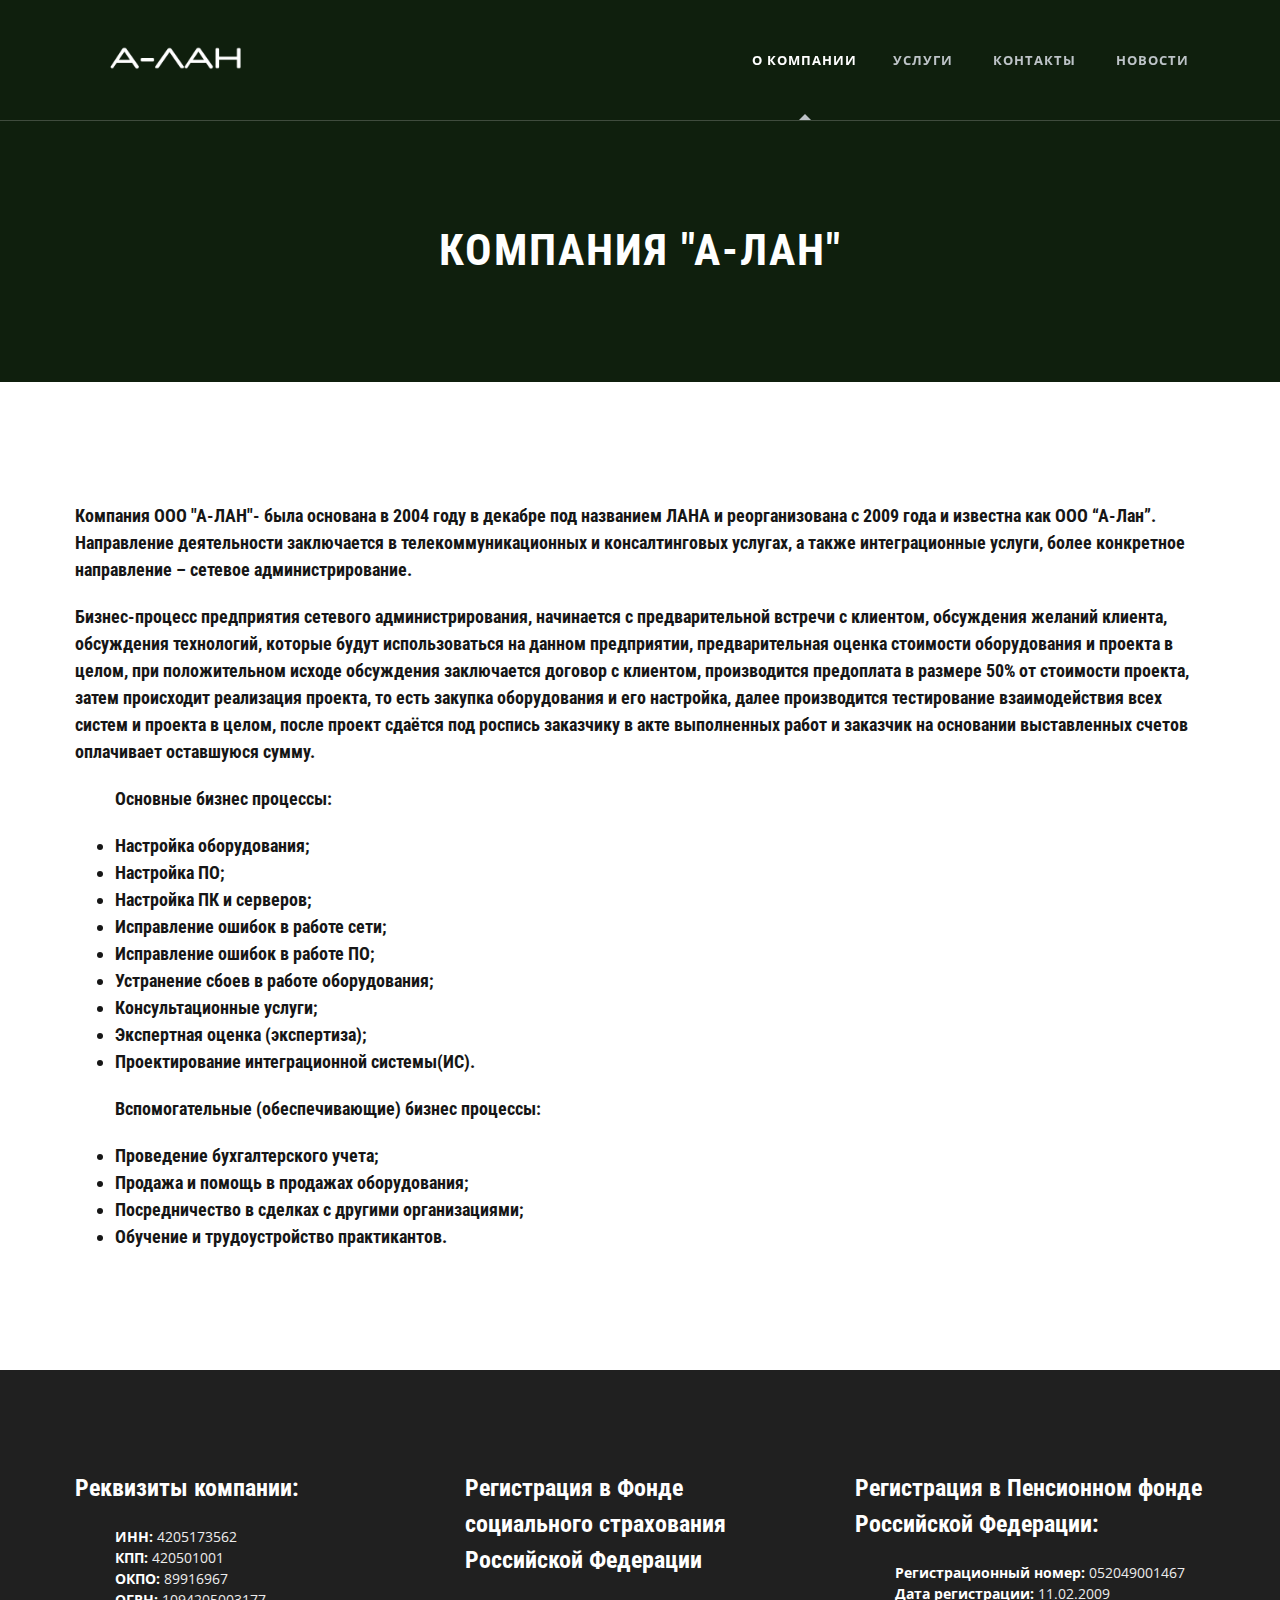
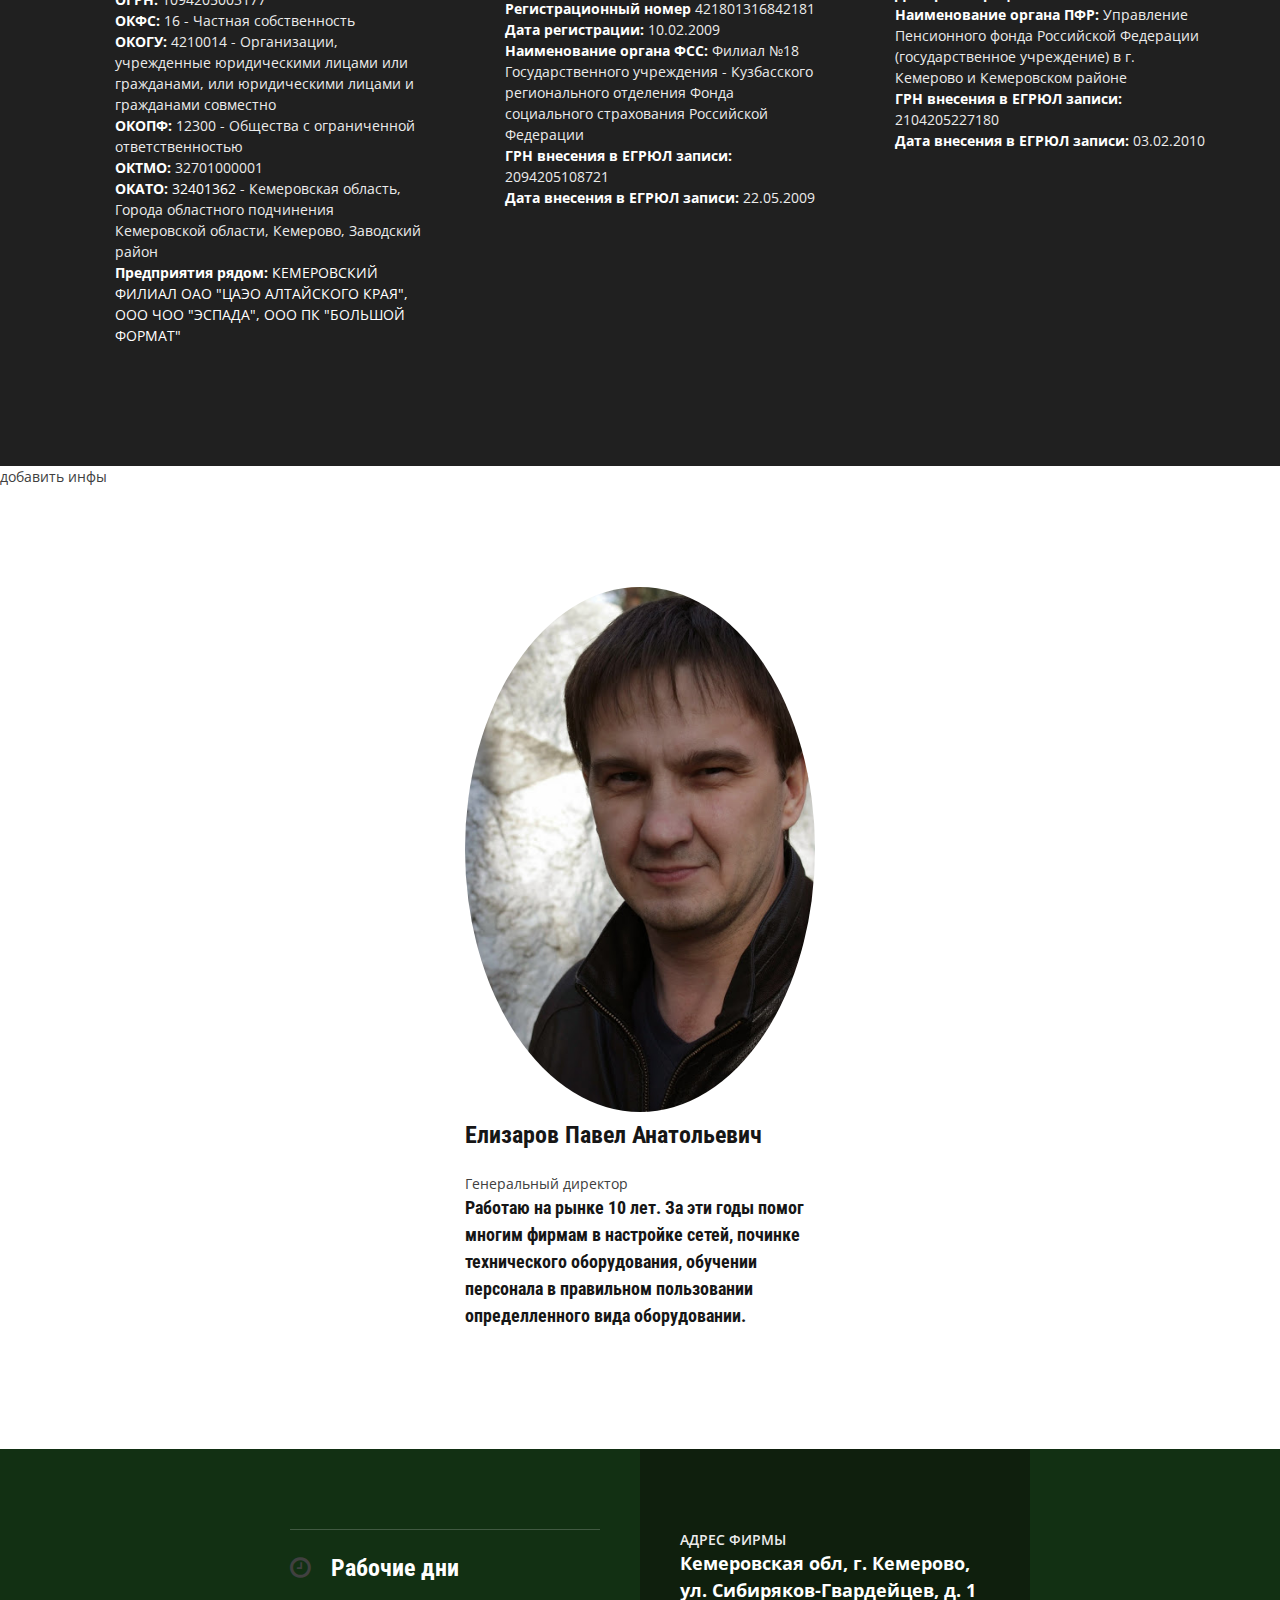
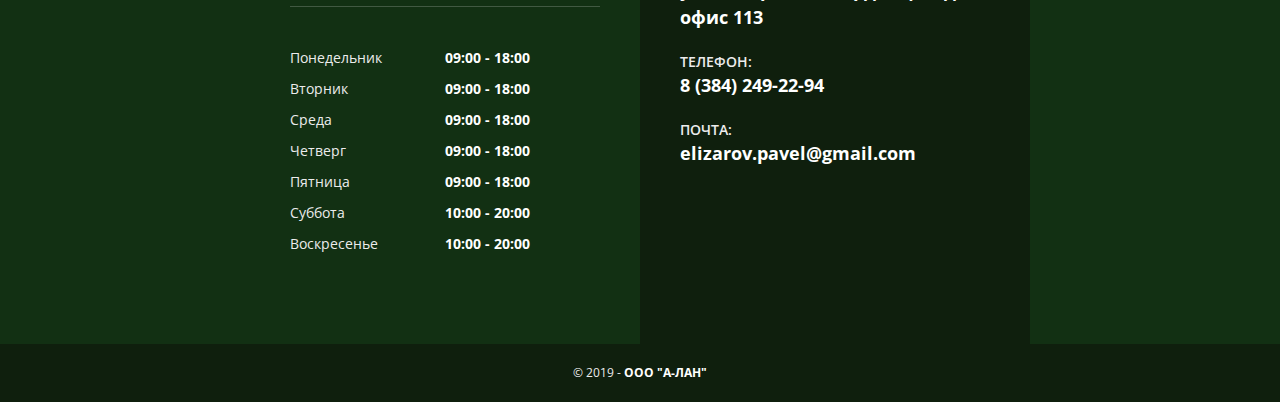
==== commit 8f8bcfbe: "init commit" ====
--- a/about-us-1.html
+++ b/about-us-1.html
@@ -199,7 +199,7 @@
 
                         <div class="footer-col col-md-4 col-sm-6">
 
-                            <h3 class="focus-title"><i class="fa fa-clock-o"></i>Рабрчие дни</h3>
+                            <h3 class="focus-title"><i class="fa fa-clock-o"></i>Рабочие дни</h3>
                             <dl class="working-days">
                                 <dt>Понедельник</dt>
                                 <dd>09:00 - 18:00</dd>
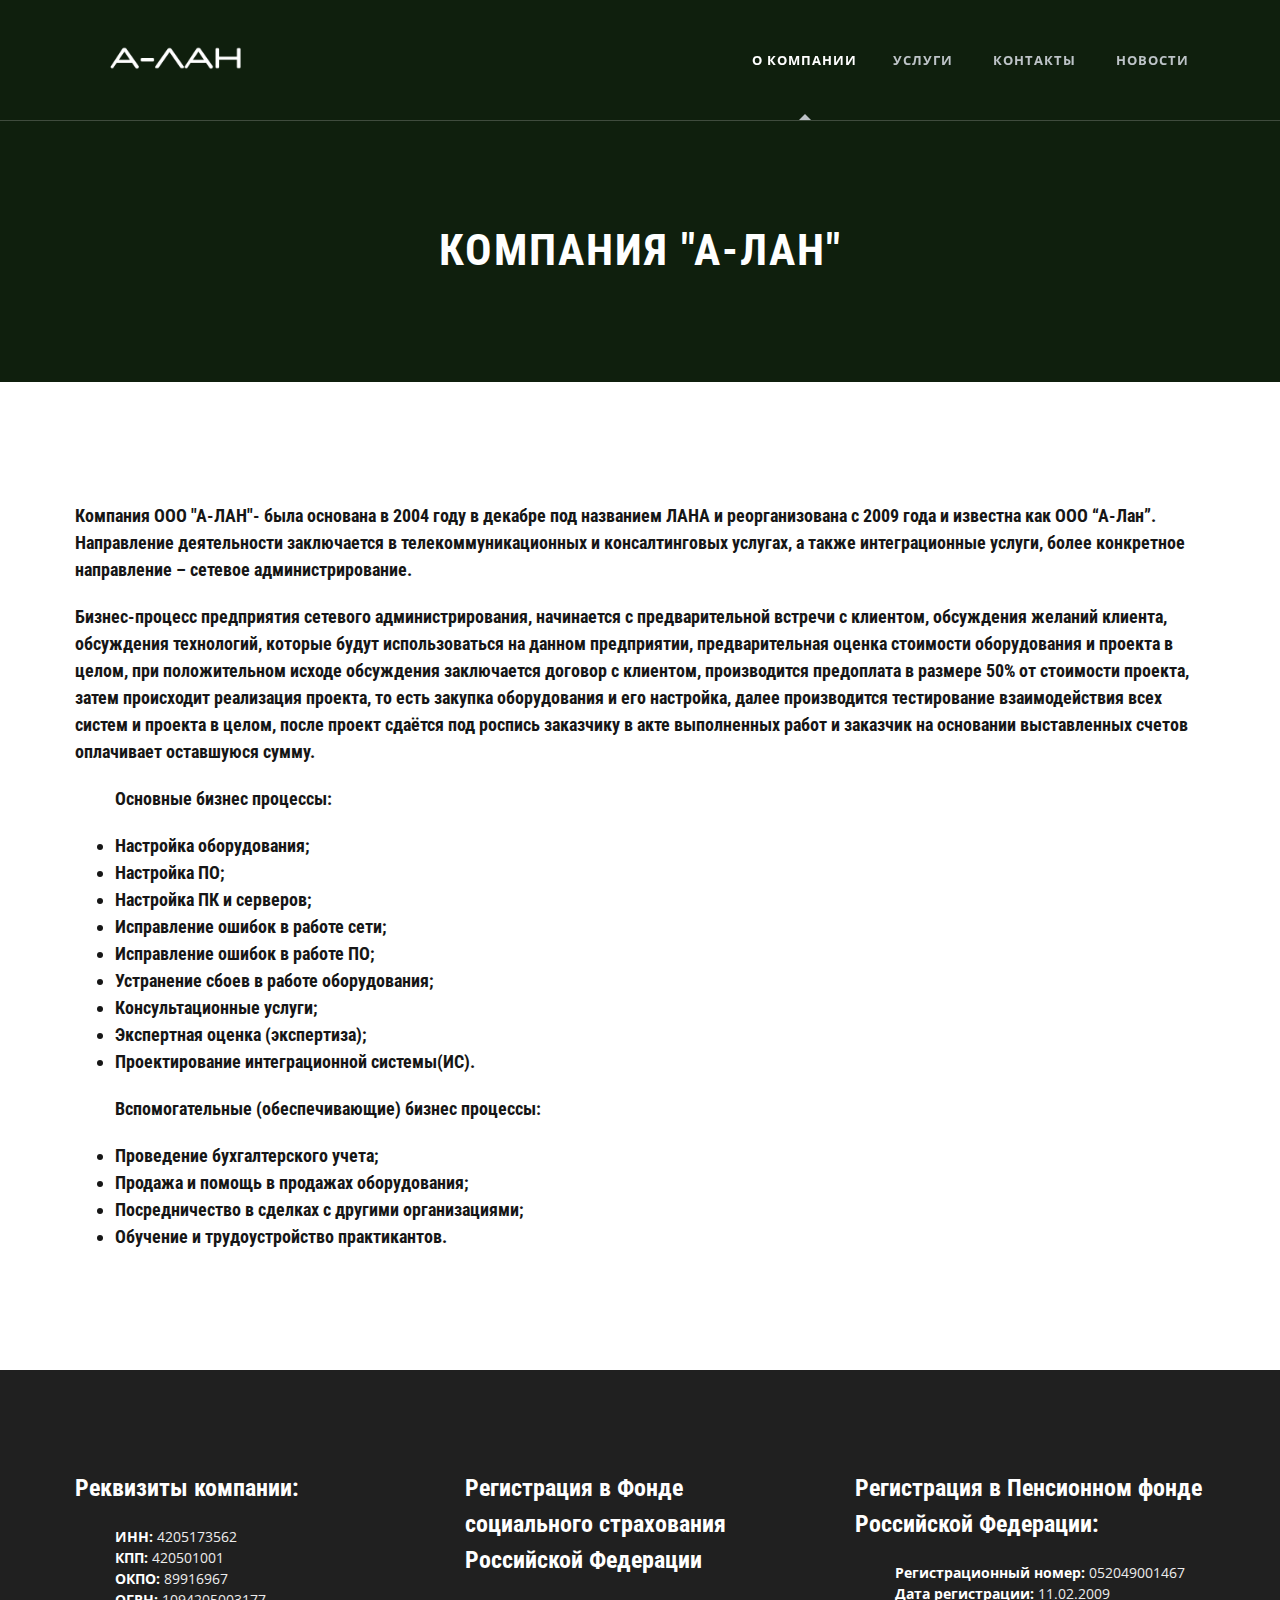
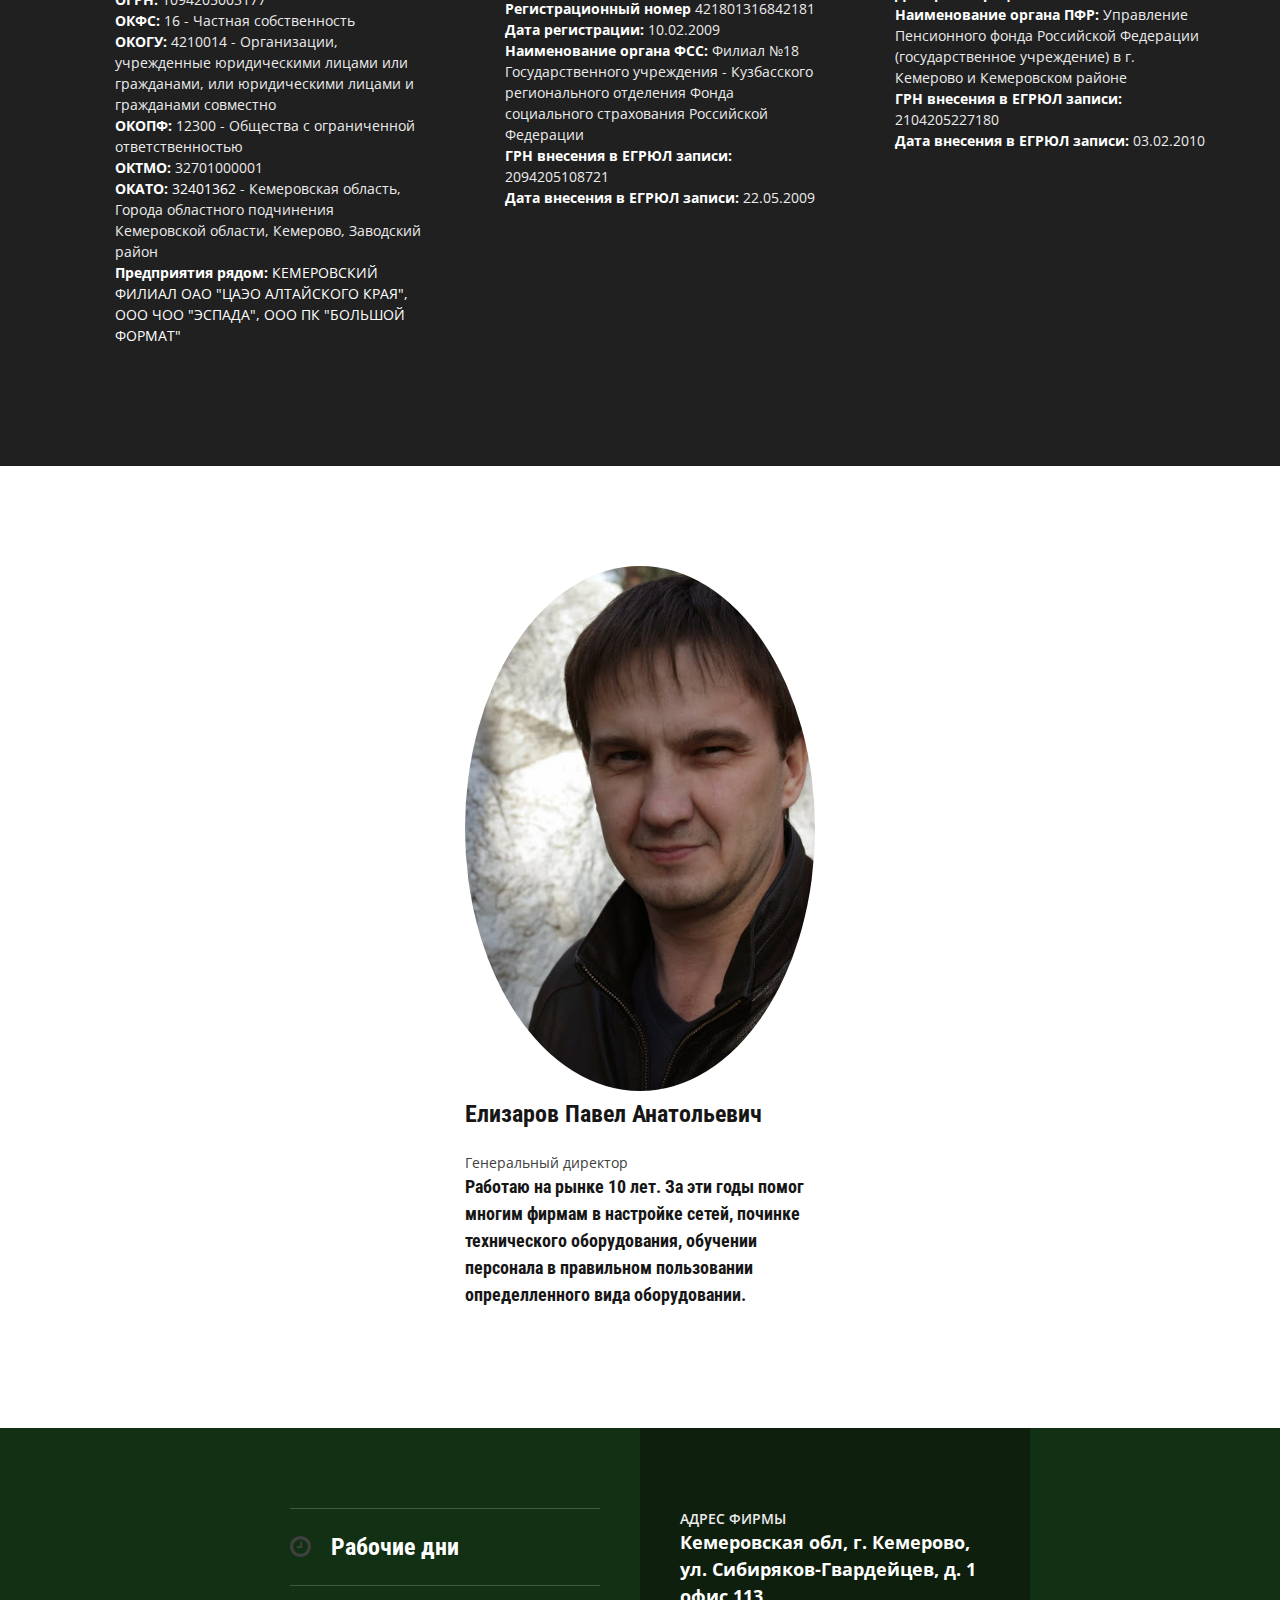
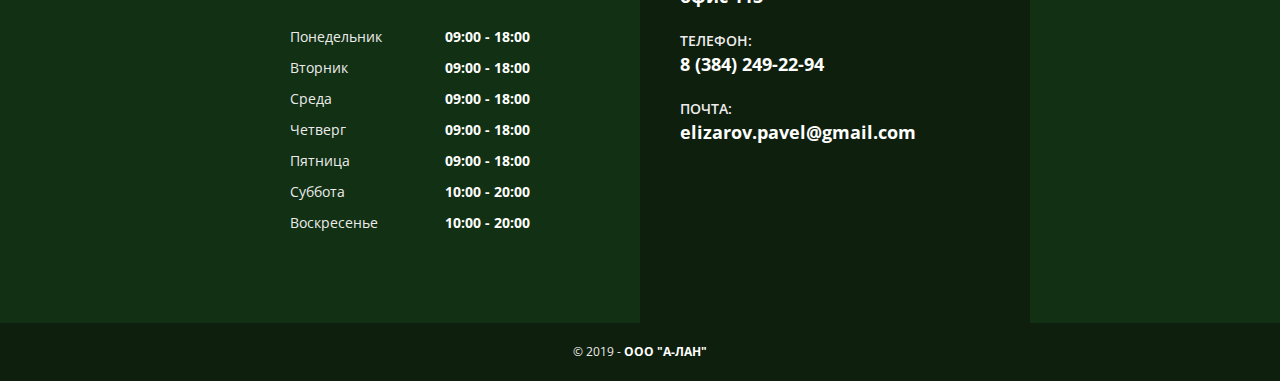
==== commit d2b8a884: "1" ====
--- a/about-us-1.html
+++ b/about-us-1.html
@@ -141,7 +141,7 @@
                 <!-- ============ Другая информация - КОНЕЦ ============ -->
 
                 <!-- ============ Наши работники - СТАРТ ============ -->
-				добавить инфы
+				
 
                 <div class="section">
 
--- a/css/main.css
+++ b/css/main.css
@@ -781,7 +781,7 @@
 
 /*--------------------------------------------------------------
     9.1 - Mobile Navigation
---------------------------------------------------------------
+--------------------------------------------------------------*/
 
  #nav-toggle {
     display: none;
@@ -874,7 +874,7 @@
     -ms-transform: translateY(-5px) rotate(-45deg);
     -o-transform: translateY(-5px) rotate(-45deg);
     transform: translateY(-5px) rotate(-45deg);
-}*/
+}
 
 /*--------------------------------------------------------------
     10.0 - Section
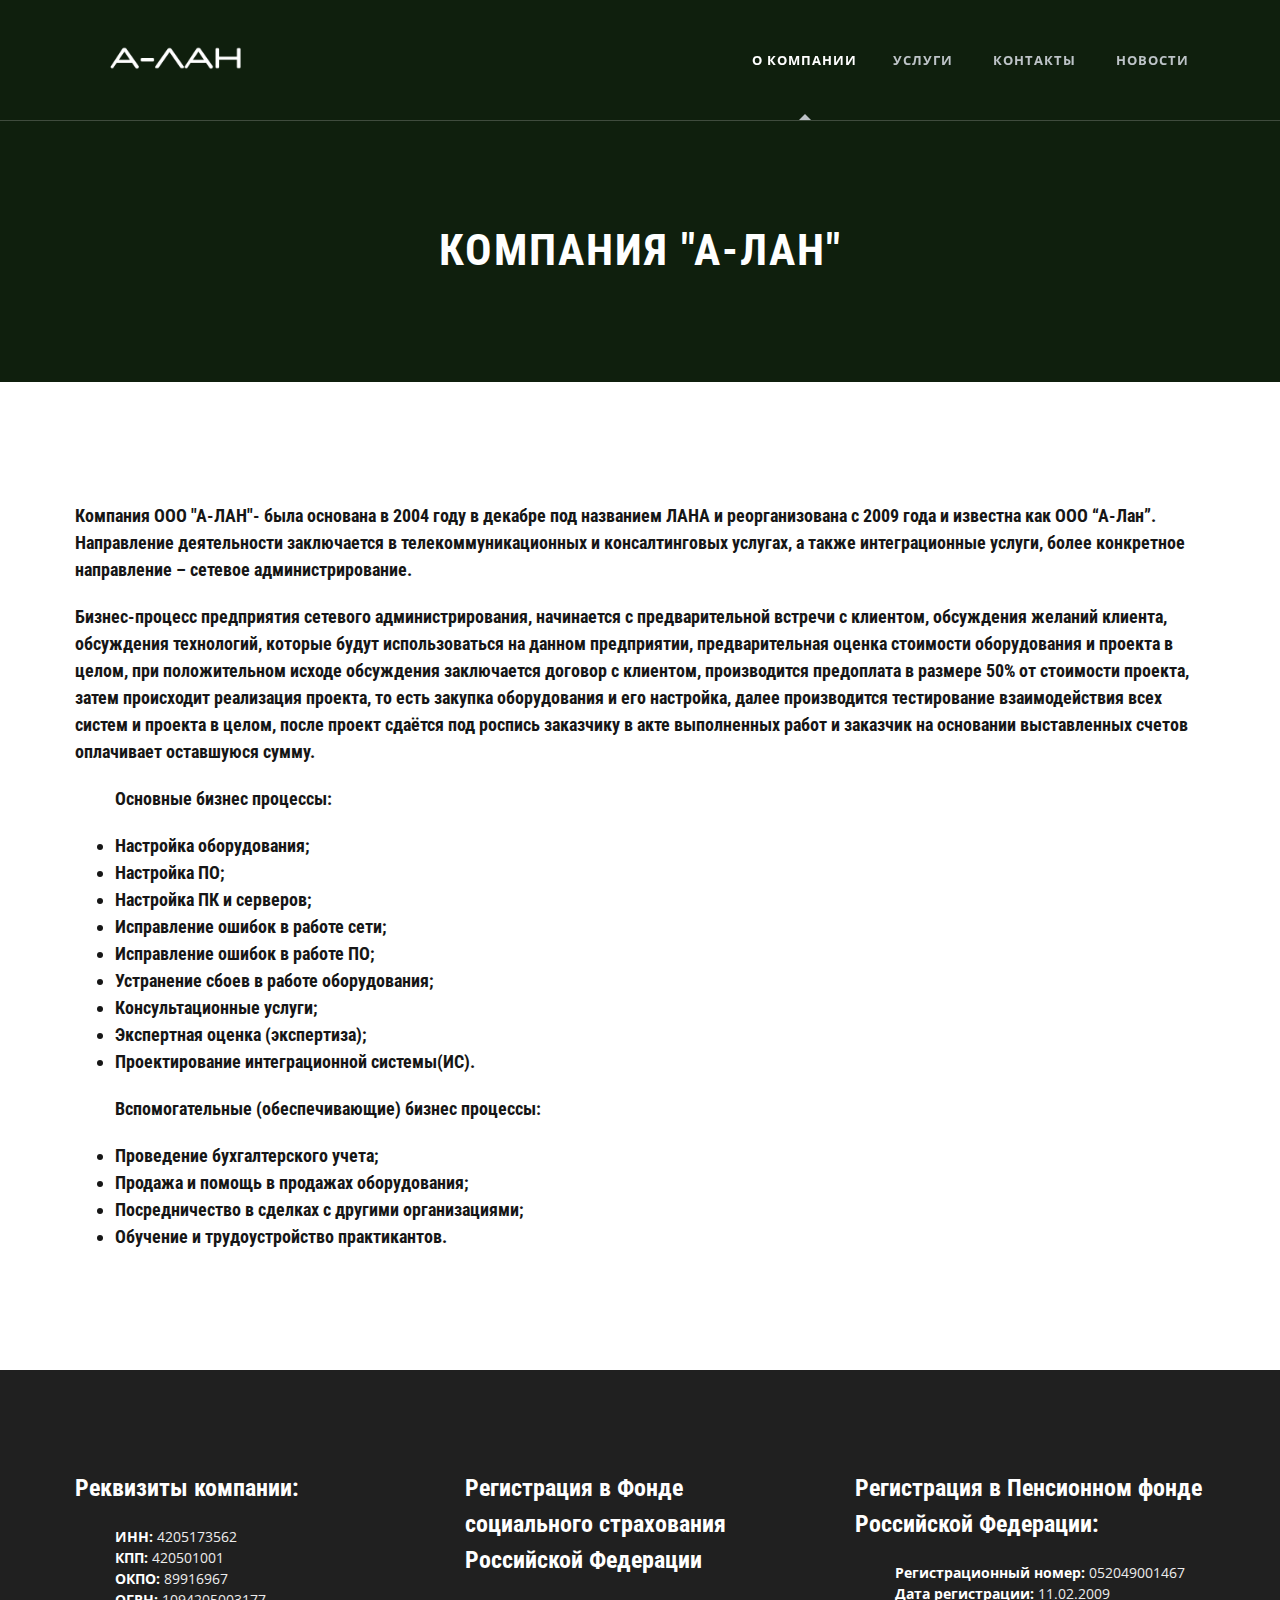
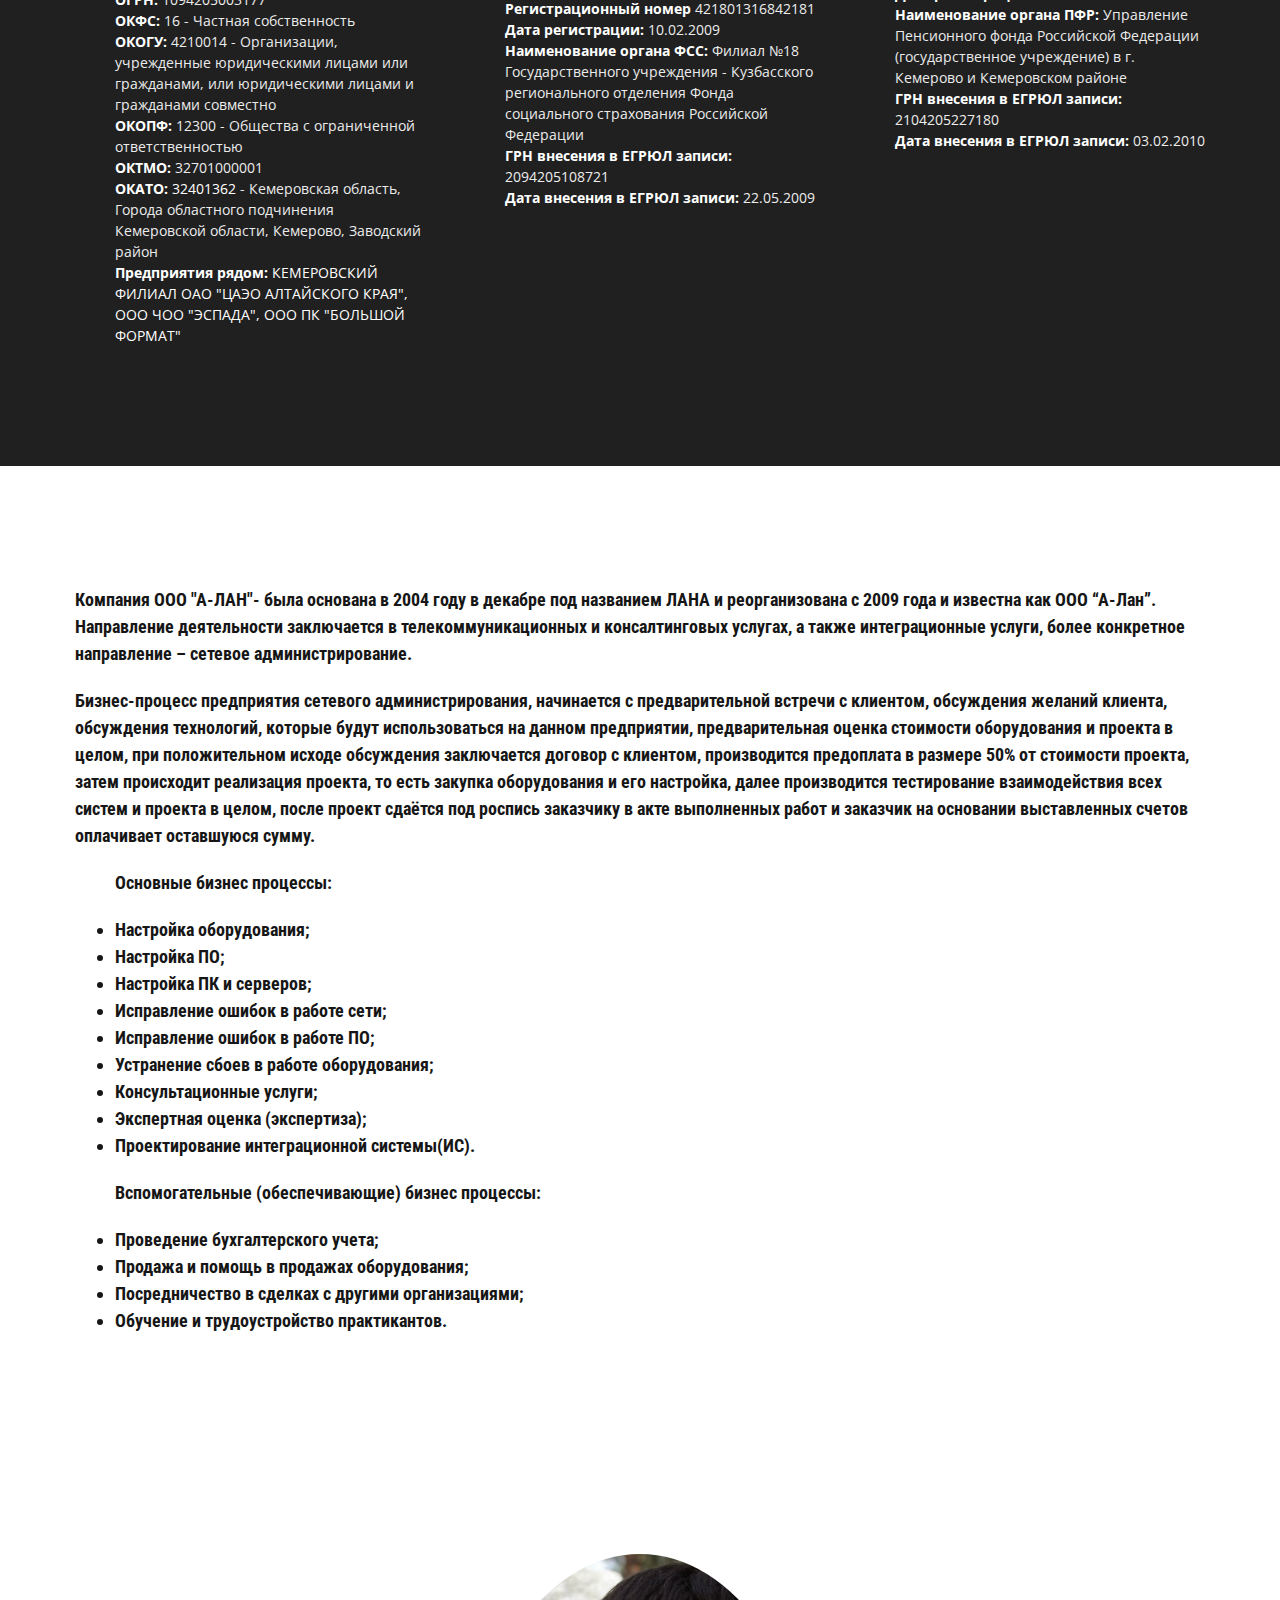
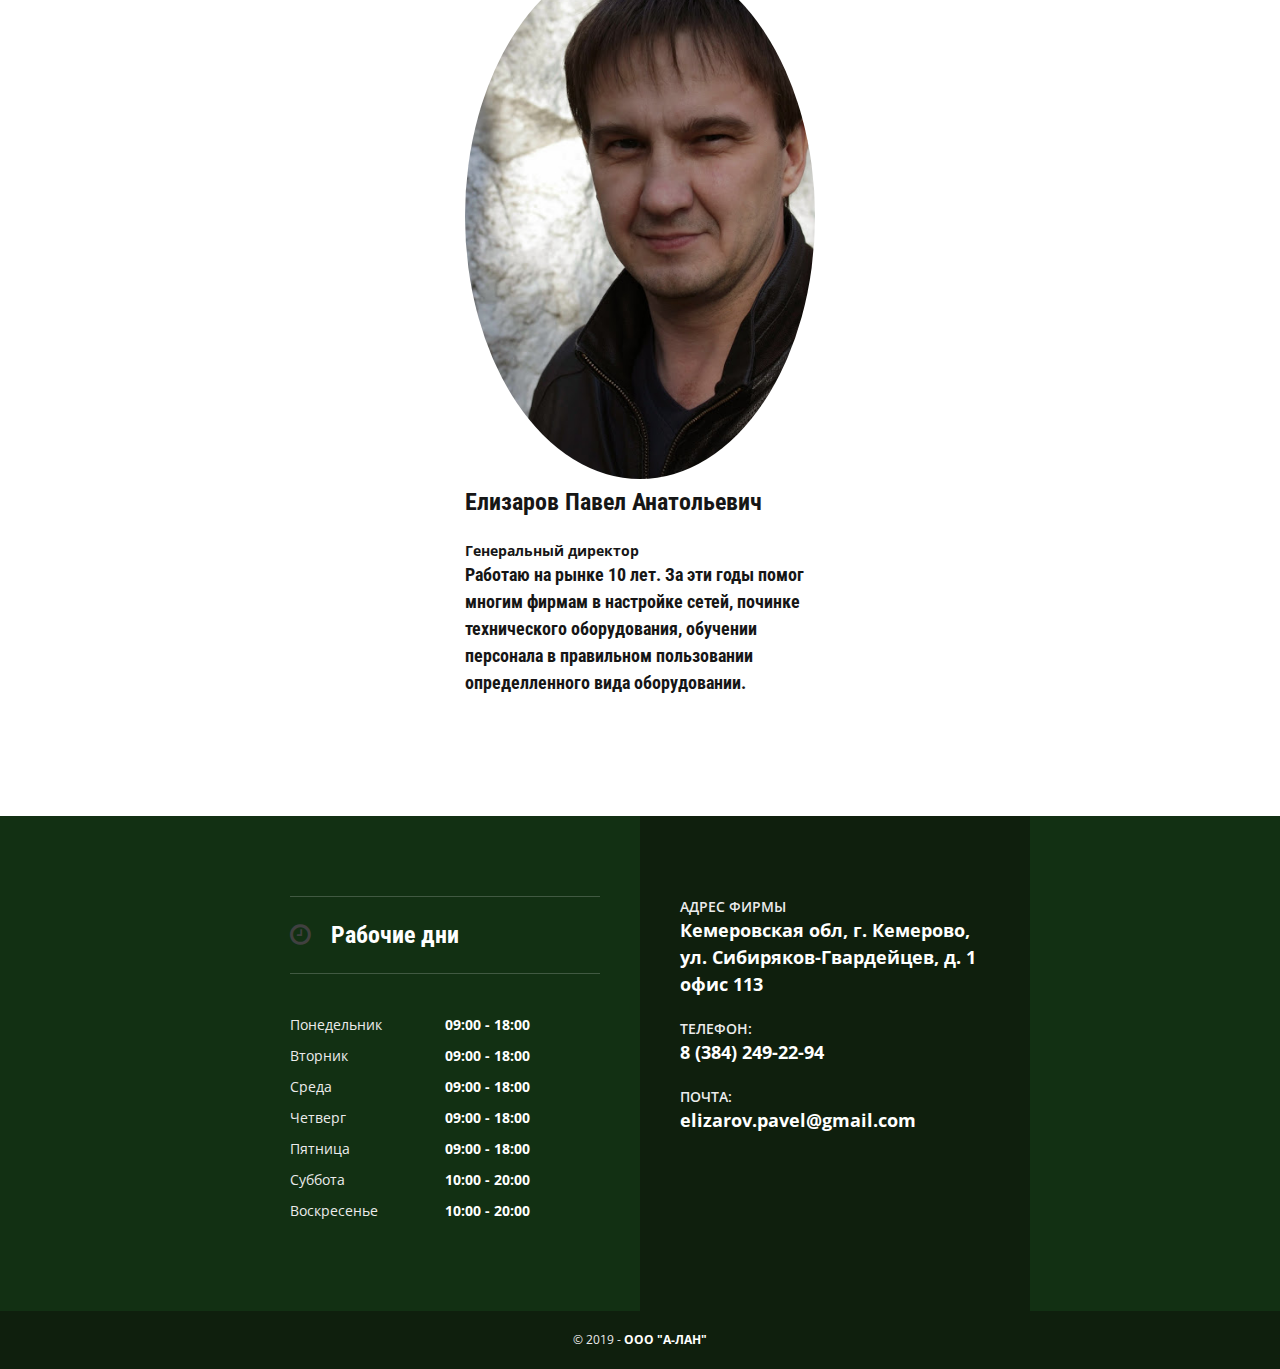
==== commit bf79c8af: "2" ====
--- a/about-us-1.html
+++ b/about-us-1.html
@@ -141,7 +141,40 @@
                 <!-- ============ Другая информация - КОНЕЦ ============ -->
 
                 <!-- ============ Наши работники - СТАРТ ============ -->
-				
+				<div class="section">
+
+                    <div class="content container">
+
+                       
+
+                        <p><h6><strong>Компания ООО "А-ЛАН"</strong>- была основана в 2004 году в декабре под названием ЛАНА и реорганизована с 2009 года и известна как ООО “А-Лан”. Направление деятельности заключается в телекоммуникационных и консалтинговых услугах, а также интеграционные услуги, более конкретное направление – сетевое администрирование.<h6></p>
+
+                        <p>Бизнес-процесс предприятия сетевого администрирования, начинается с предварительной встречи с клиентом, обсуждения желаний клиента, обсуждения технологий, которые будут использоваться на данном предприятии, предварительная оценка стоимости оборудования и проекта в целом, при положительном исходе обсуждения заключается договор с клиентом, производится предоплата в размере 50% от стоимости проекта, затем происходит реализация проекта, то есть  закупка оборудования и его настройка, далее производится тестирование взаимодействия всех систем и проекта в целом, после проект сдаётся под роспись заказчику в акте выполненных работ и заказчик на основании выставленных счетов оплачивает оставшуюся сумму.
+							
+							<ul>
+							<p>Основные бизнес процессы:</p>
+							<li>Настройка оборудования;</li>
+							<li>Настройка ПО;</li>
+							<li>Настройка ПК и серверов;</li>
+							<li>Исправление ошибок в работе сети;</li>
+							<li>Исправление ошибок в работе ПО;</li>
+							<li>Устранение сбоев в работе оборудования;</li>
+							<li>Консультационные услуги;</li>
+							<li>Экспертная оценка (экспертиза);</li>
+							<li>Проектирование интеграционной системы(ИС).</li>
+							</ul>
+							<ul>
+							<p>Вспомогательные (обеспечивающие) бизнес процессы:</p>
+							<li>Проведение бухгалтерского учета;</li>
+							<li>Продажа и помощь в продажах оборудования;</li>
+							<li>Посредничество в сделках с другими организациями;</li>
+							<li>Обучение и трудоустройство практикантов.</li>
+							</ul>
+						</p>
+
+                    </div>
+
+                </div>
 
                 <div class="section">
 
@@ -164,7 +197,7 @@
                                 <img class="rounded" src="img/user1.jpg" alt="Tattoo Artist B">
 
                                 <h3 class="artist-name">Елизаров Павел Анатольевич</h3>
-                                <div class="artist-role">Генеральный директор</div>
+                                <div class="artist-role"><strong>Генеральный директор</strong></div>
                                 <div class="artist-info"><h6>Работаю на рынке 10 лет. За эти годы помог многим фирмам в настройке сетей, починке технического оборудования, обучении персонала в правильном пользовании определленного вида оборудовании.<h6></div>
                             </div>
 							
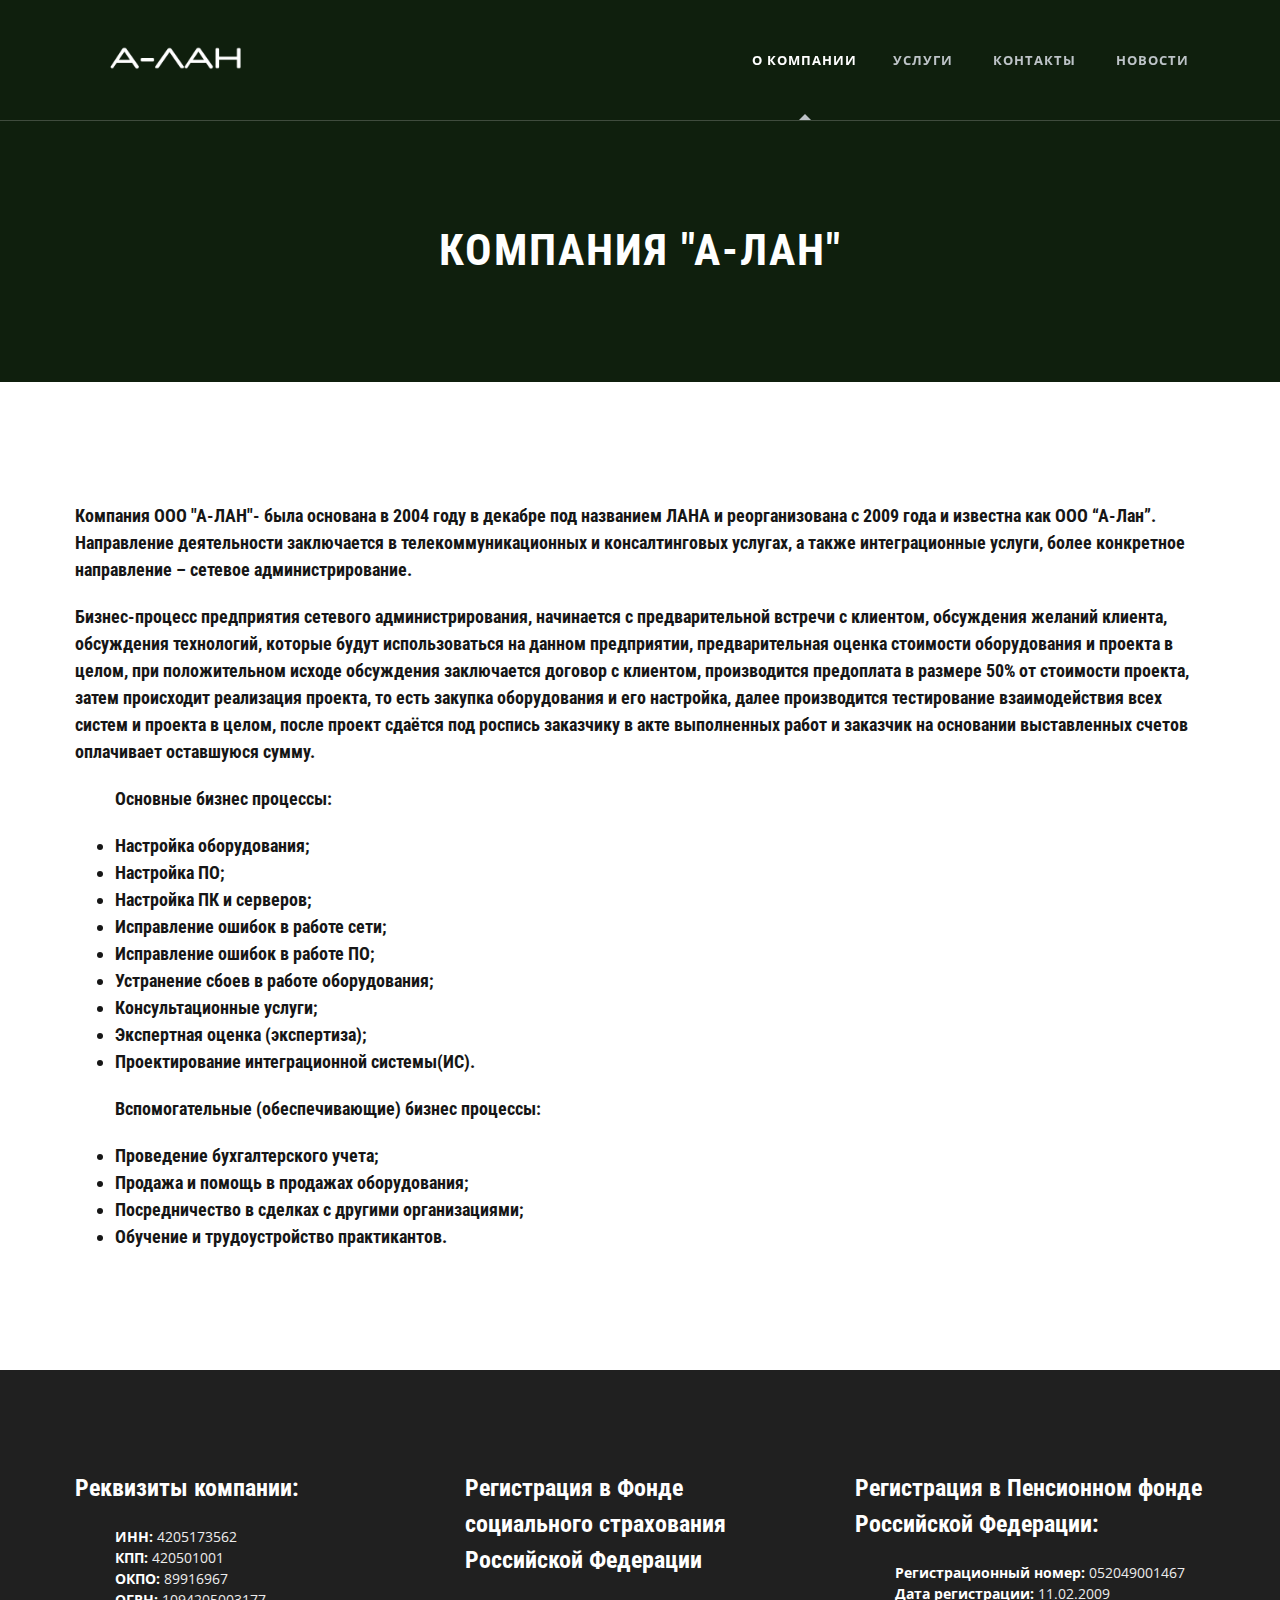
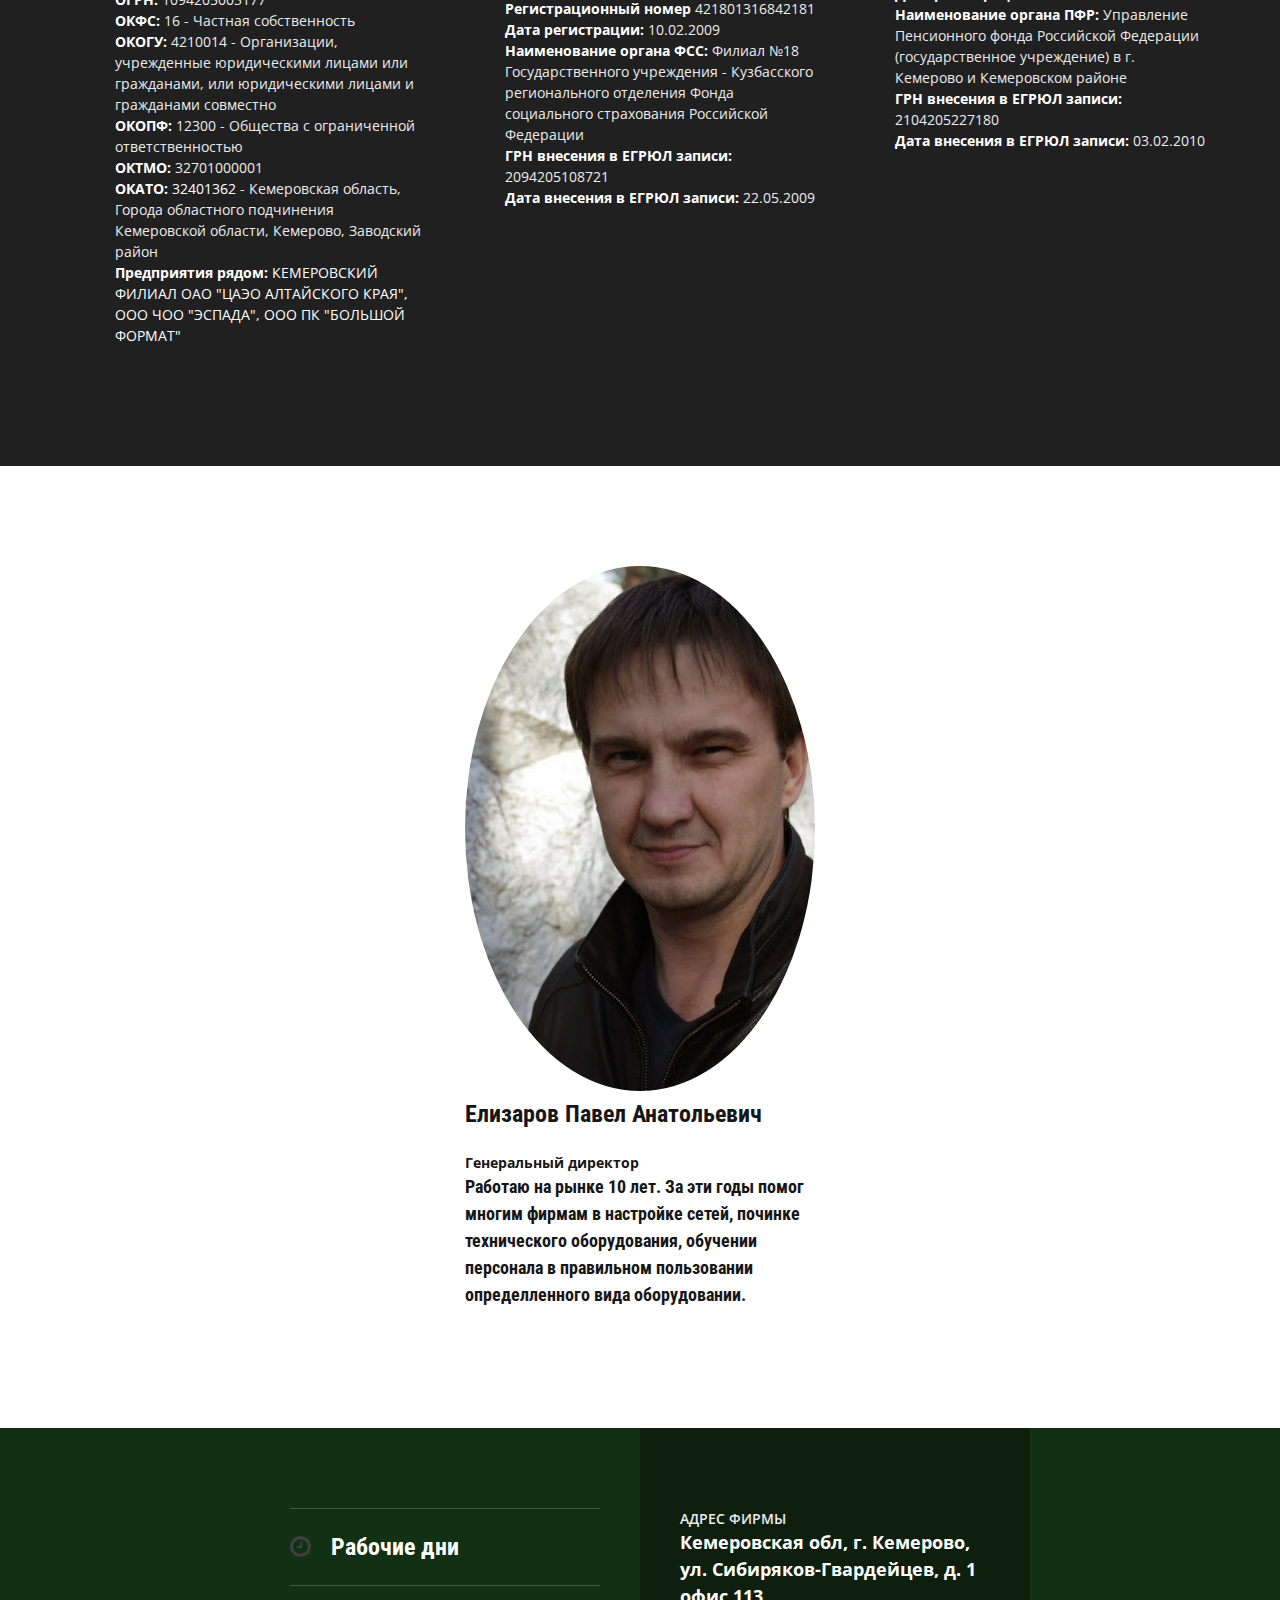
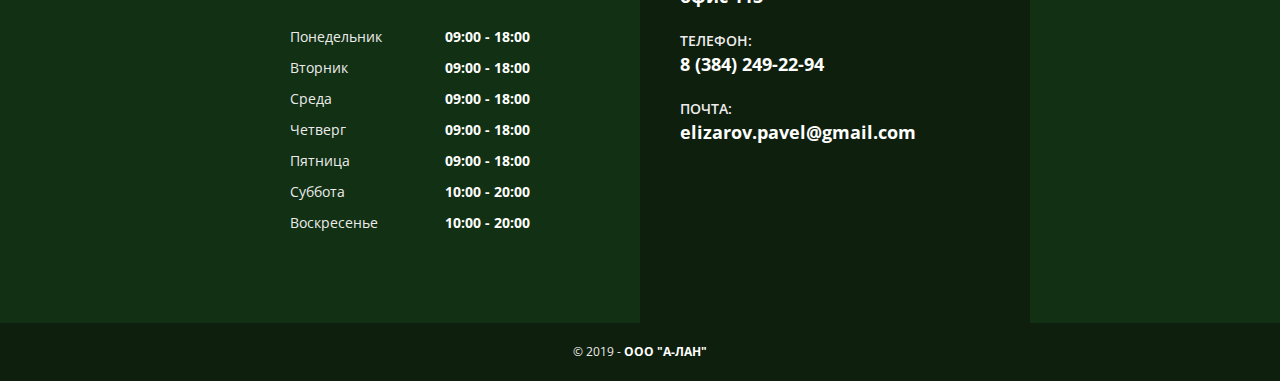
==== commit 6f5e3013: "Update about-us-1.html" ====
--- a/about-us-1.html
+++ b/about-us-1.html
@@ -141,40 +141,6 @@
                 <!-- ============ Другая информация - КОНЕЦ ============ -->
 
                 <!-- ============ Наши работники - СТАРТ ============ -->
-				<div class="section">
-
-                    <div class="content container">
-
-                       
-
-                        <p><h6><strong>Компания ООО "А-ЛАН"</strong>- была основана в 2004 году в декабре под названием ЛАНА и реорганизована с 2009 года и известна как ООО “А-Лан”. Направление деятельности заключается в телекоммуникационных и консалтинговых услугах, а также интеграционные услуги, более конкретное направление – сетевое администрирование.<h6></p>
-
-                        <p>Бизнес-процесс предприятия сетевого администрирования, начинается с предварительной встречи с клиентом, обсуждения желаний клиента, обсуждения технологий, которые будут использоваться на данном предприятии, предварительная оценка стоимости оборудования и проекта в целом, при положительном исходе обсуждения заключается договор с клиентом, производится предоплата в размере 50% от стоимости проекта, затем происходит реализация проекта, то есть  закупка оборудования и его настройка, далее производится тестирование взаимодействия всех систем и проекта в целом, после проект сдаётся под роспись заказчику в акте выполненных работ и заказчик на основании выставленных счетов оплачивает оставшуюся сумму.
-							
-							<ul>
-							<p>Основные бизнес процессы:</p>
-							<li>Настройка оборудования;</li>
-							<li>Настройка ПО;</li>
-							<li>Настройка ПК и серверов;</li>
-							<li>Исправление ошибок в работе сети;</li>
-							<li>Исправление ошибок в работе ПО;</li>
-							<li>Устранение сбоев в работе оборудования;</li>
-							<li>Консультационные услуги;</li>
-							<li>Экспертная оценка (экспертиза);</li>
-							<li>Проектирование интеграционной системы(ИС).</li>
-							</ul>
-							<ul>
-							<p>Вспомогательные (обеспечивающие) бизнес процессы:</p>
-							<li>Проведение бухгалтерского учета;</li>
-							<li>Продажа и помощь в продажах оборудования;</li>
-							<li>Посредничество в сделках с другими организациями;</li>
-							<li>Обучение и трудоустройство практикантов.</li>
-							</ul>
-						</p>
-
-                    </div>
-
-                </div>
 
                 <div class="section">
 
